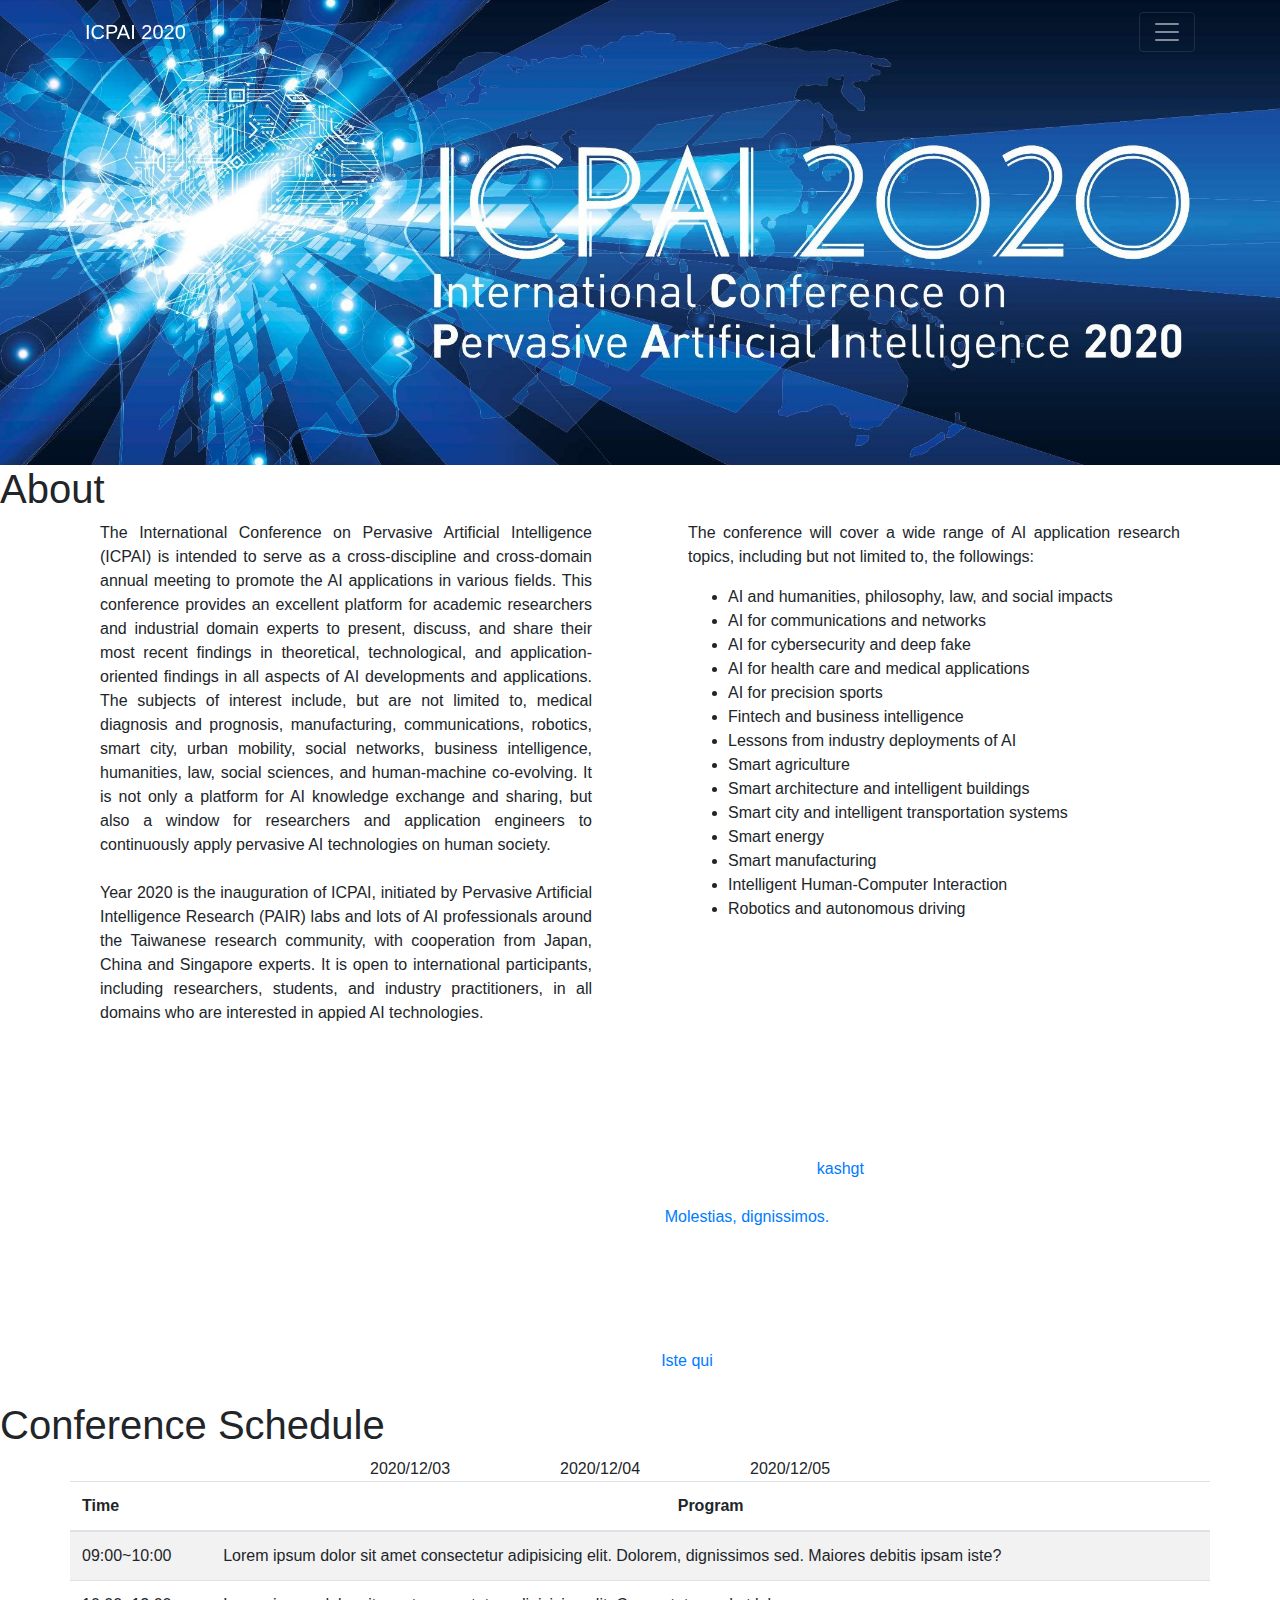
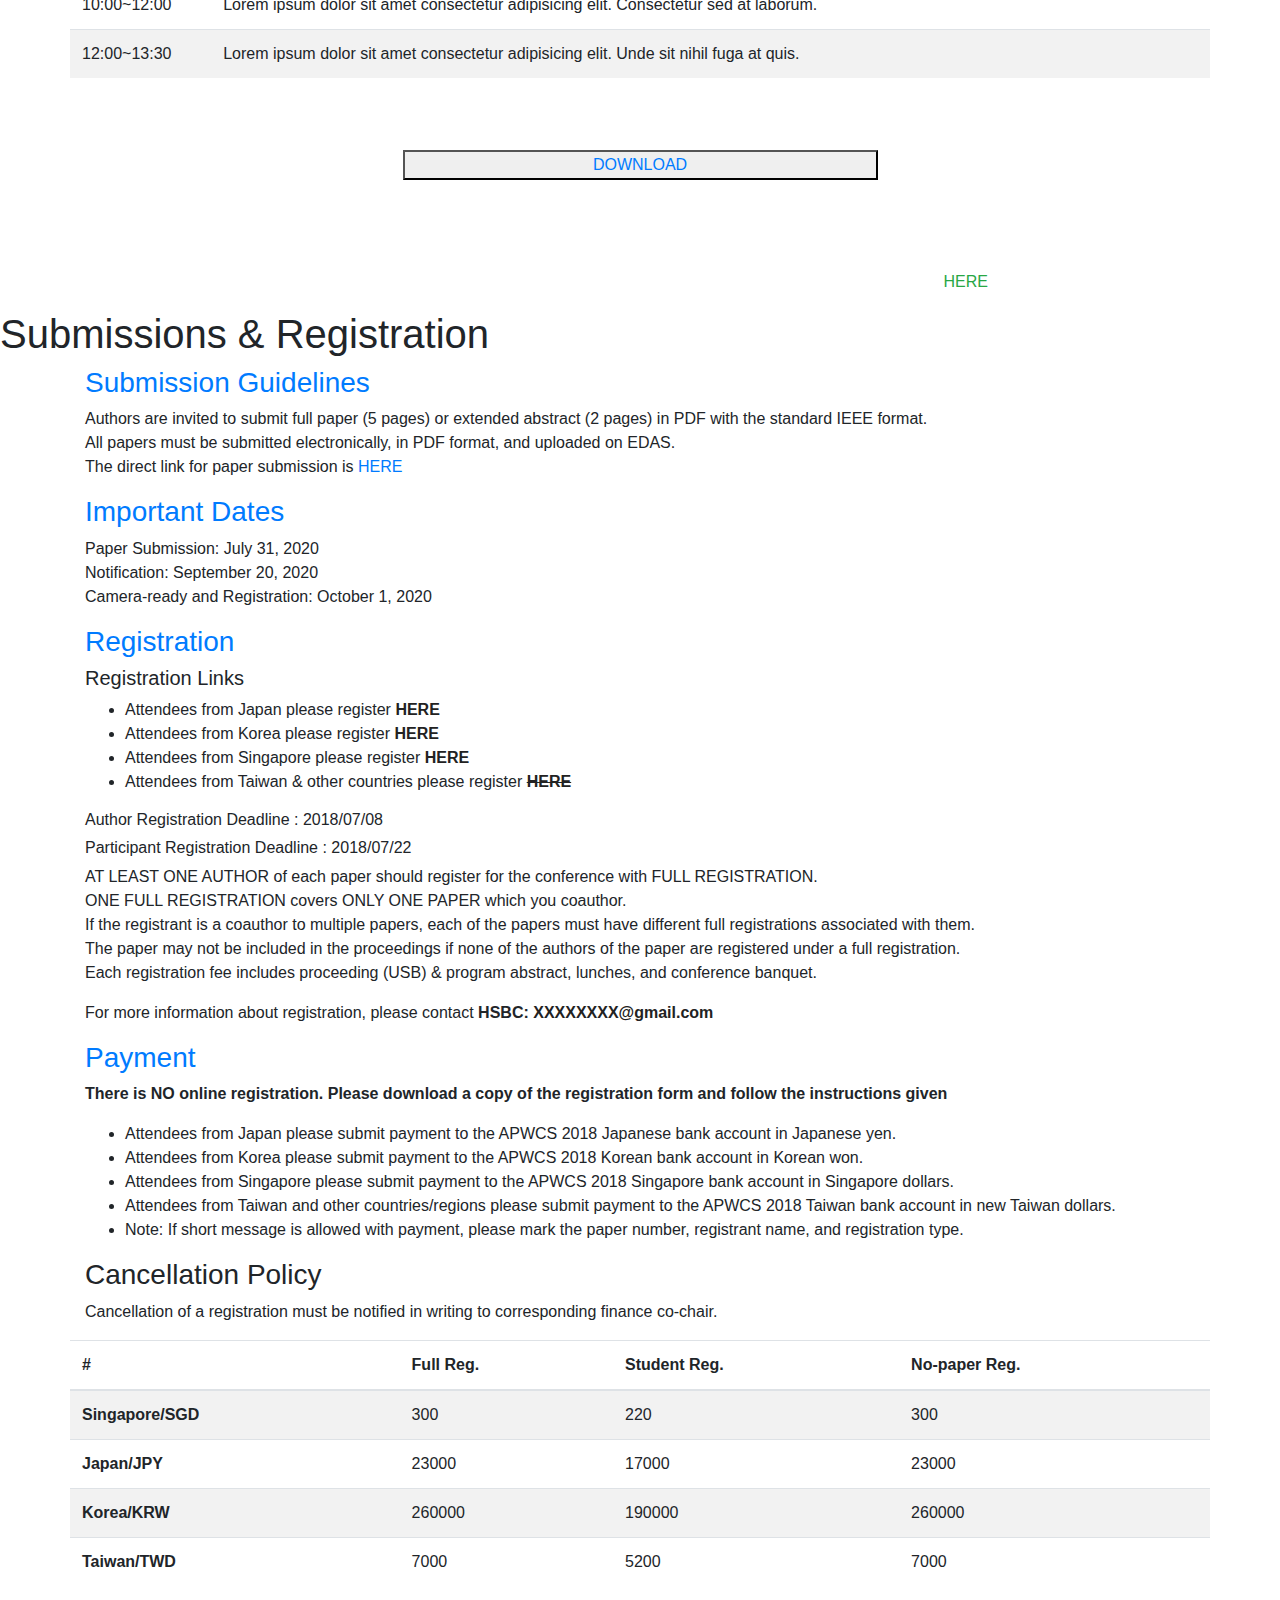
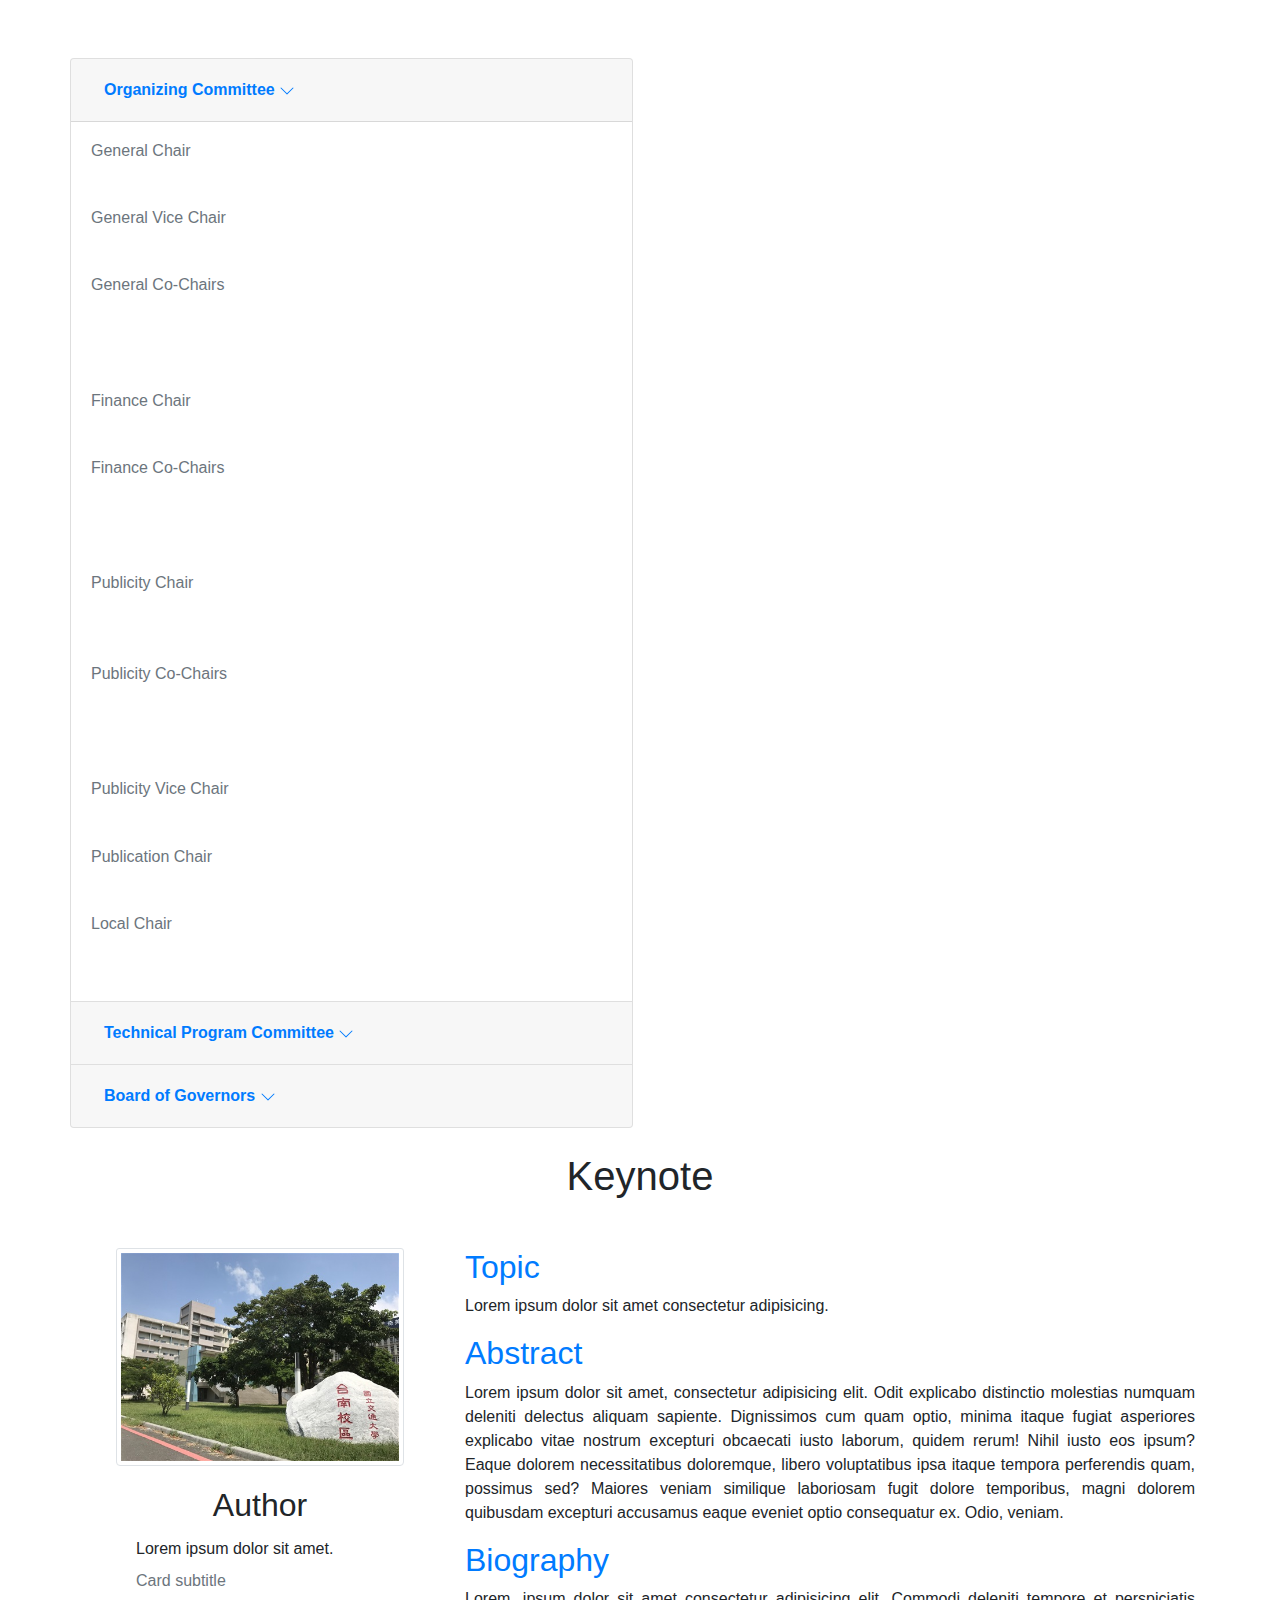
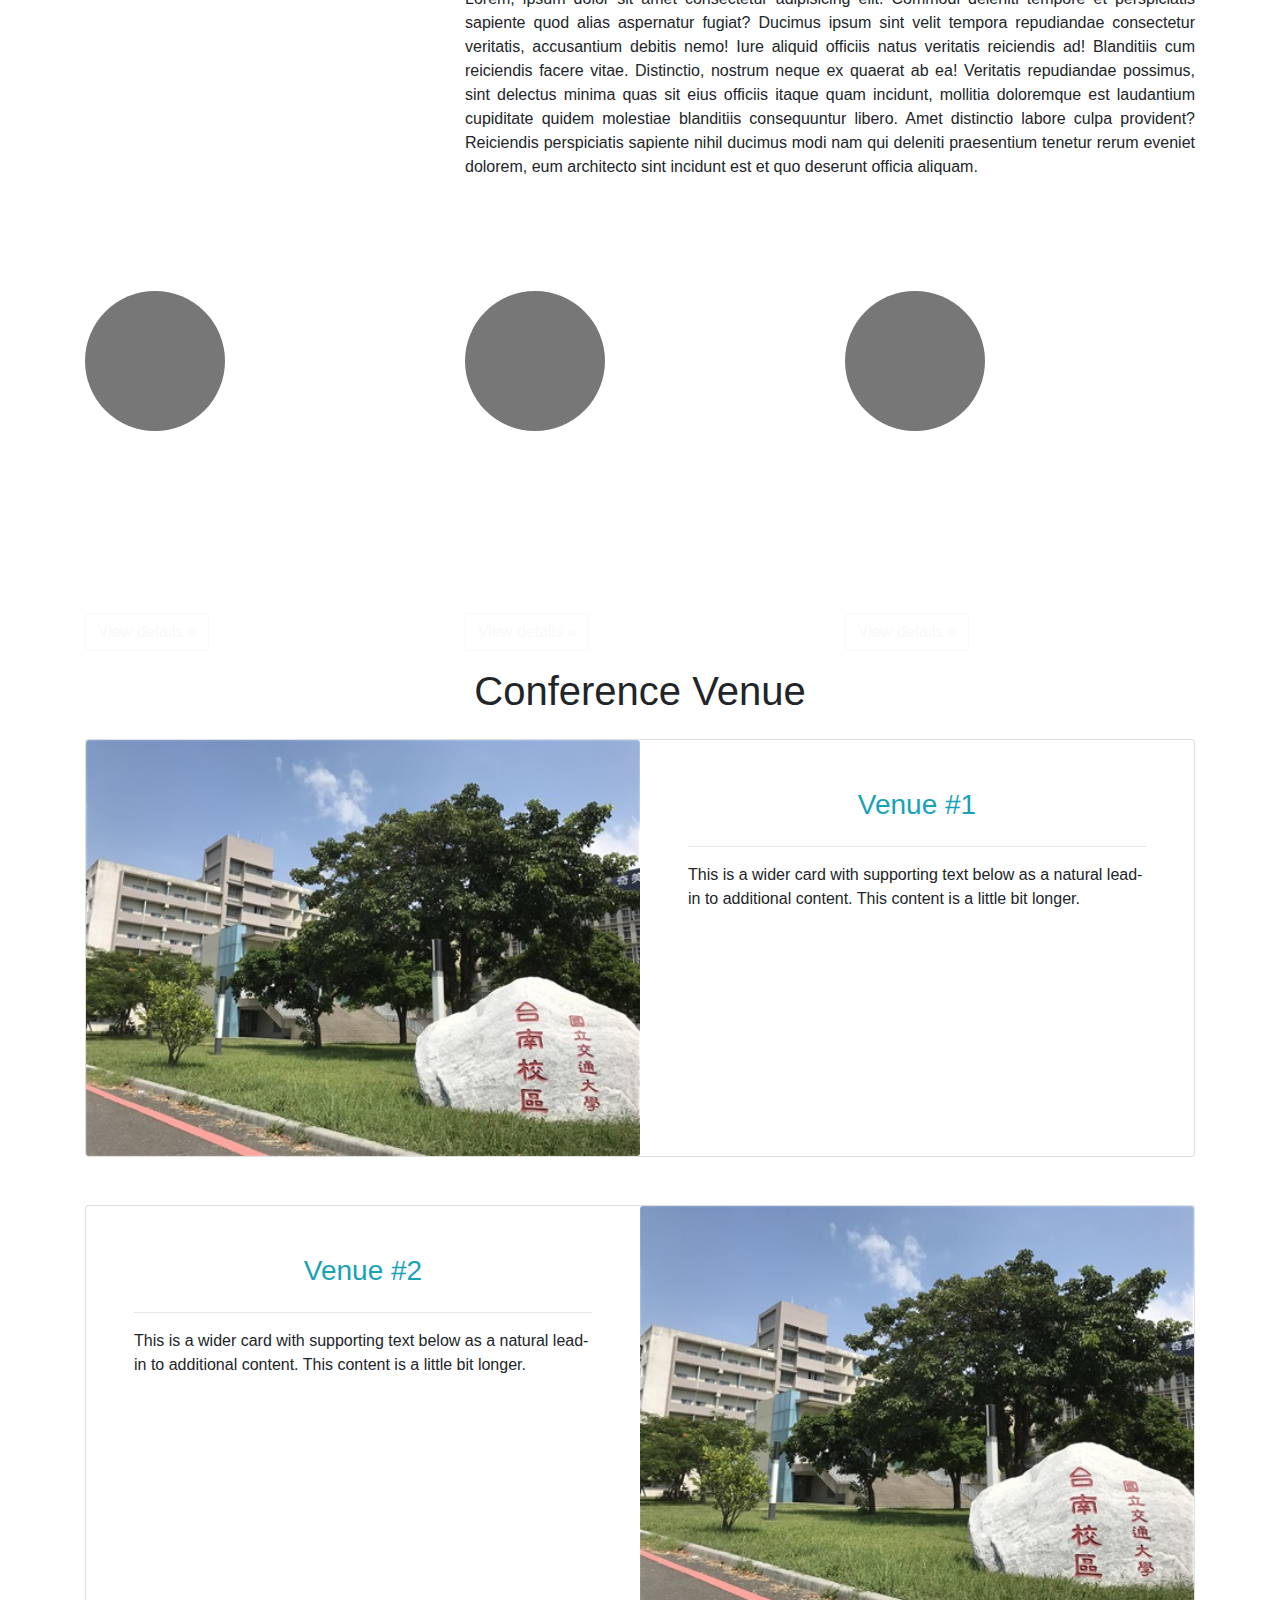
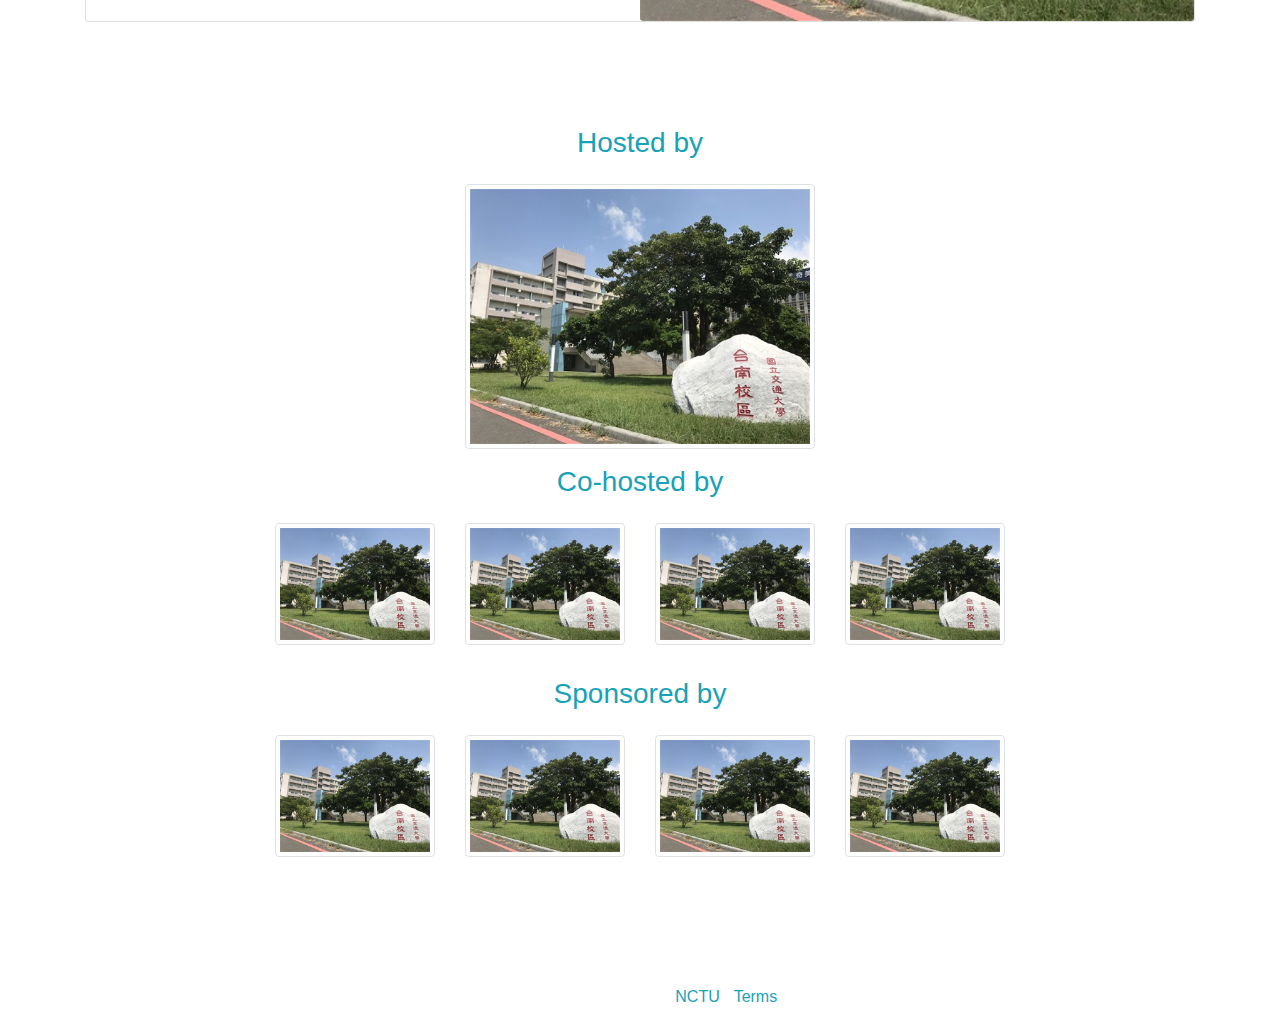
==== icpai2020V4.html @ d200b834 "Rename index.html to icpai2020V4.html" ====
<!doctype html>
<html lang="en">
  <head>
    <!-- Required meta tags -->
    <meta charset="utf-8" />
    <meta name="viewport" content="width=device-width, initial-scale=1, shrink-to-fit=no" />
	  <link type="text/css" rel="stylesheet" href="assets/css/all.css" />
    <link type="text/css" rel="stylesheet" href="style/main.css" />
    <!-- Bootstrap CSS -->
    <link
      rel="stylesheet"
      href="https://stackpath.bootstrapcdn.com/bootstrap/4.4.1/css/bootstrap.min.css"
      integrity="sha384-Vkoo8x4CGsO3+Hhxv8T/Q5PaXtkKtu6ug5TOeNV6gBiFeWPGFN9MuhOf23Q9Ifjh"
      crossorigin="anonymous"
    ></link>
	
    <title>ICAPAI2020</title>

    <style type="text/css">

      @media (max-width: 768px) { 	
        .news_section{
          padding:50px 0px;
        }
        .back2top{
          display:none;
        }
        .Accommodationtitle{
          font-size:2rem;
        }
        .Accommodationtitle2{
          font-size:1.5rem;
        }
        .about_section{
          border:0;
        }
      }
    </style>
  </head>

  <body data-spy="scroll" data-target="#navbar">
    <nav id="navbar" class="navbar  navbar-dark  fixed-top text-center" role="navigation"> <!--navbar-light bg-light navbar-transparent-->
      <div class="container mb-1 mt-1">
        <a class="navbar-brand  font-weight-normal" href="#"> ICPAI 2020</a>
        <button class="navbar-toggler nav_bottom" type="button" data-toggle="collapse" data-target="#navbarSupportedContent" aria-controls="navbarSupportedContent" aria-expanded="false" aria-label="Toggle navigation">
          <span class="navbar-toggler-icon"></span>
        </button>
      </div>
      <div class="collapse navbar-collapse" id="navbarSupportedContent">
        <ul class="nav nav-pills container ">
          <li class="nav-item" navTo="About">
            <a class="nav-link text-white" href="#About">About</a>
          </li>
          <li class="nav-item" navTo="News">
            <a class="nav-link text-white" href="#News">News</a>
          </li>
          <li class="nav-item" navTo="Schedule">
            <a class="nav-link text-white" href="#Schedule">Schedule</a>
          </li>
          <li class="nav-item" navTo="CFP">
            <a class="nav-link text-white" href="#CFP">CFP</a>
          </li>
          <li class="nav-item" navTo="SR">
            <a class="nav-link text-white" href="#SR">Submission/Registration</a>
          </li>
          <li class="nav-item" navTo="Committees">
            <a class="nav-link text-white" href="#Committees">Committess</a>
          </li>
          <li class="nav-item" navTo="Keynote">
            <a class="nav-link text-white" href="#Keynote">Keynote</a>
          </li>
          <li class="nav-item" navTo="Invited">
            <a class="nav-link text-white" href="#Invited">Invited Talks</a>
          </li>
          <li class="nav-item" navTo="Venue">
            <a class="nav-link text-white" href="#Venue">Venue</a>
          </li>
          <!-- <li class="nav-item" navTo="Info">
            <a class="nav-link text-white" href="#Info">Information</a>
          </li> -->
          <li class="nav-item" navTo="Patron">
            <a class="nav-link text-white" href="#Patron">Patrons</a>
          </li>                
          <!-- <li class="nav-item" navTo="Accommodation">
            <a class="nav-link text-white" href="#Accommodation">Accommodation</a>
          </li>    -->

          <!-- <li class="nav-item" >
            <a class="btn btn-success" href="#" role="button">Sign up</a>
          </li>    -->
        </ul>
      </div>
    </nav>

    <div class="jumbotron-fluid">
      <img src="images/icpai.jpg" class="img-fluid">	
    </div>

    <div data-spy="scroll" data-target="#navbar" data-offset-top="160"></div> <!--data-spy="scroll"-->
    
    <section id="About" class="section">
      <h1 class="section_title">About</h1>
      <div class="container">
        <div class="row m-auto">
          <div class="col-12 col-md-6 pr-md-5 about_section">
            <p class="text-justify content">
              The International Conference on Pervasive Artificial Intelligence (ICPAI) is intended to serve as a cross-discipline and cross-domain annual meeting to promote the AI applications in various fields. This conference provides an excellent platform for academic researchers and industrial domain experts to present, discuss, and share their most recent findings in theoretical, technological, and application-oriented findings in all aspects of AI developments and applications.
              The subjects of interest include, but are not limited to, medical diagnosis and prognosis, manufacturing, communications, robotics, smart city, urban mobility, social networks, business intelligence, humanities, law, social sciences, and human-machine co-evolving. It is not only a platform for AI knowledge exchange and sharing, but also a window for researchers and application engineers to continuously apply pervasive AI technologies on human society.<br><br>
              Year 2020 is the inauguration of ICPAI, initiated by Pervasive Artificial Intelligence Research (PAIR) labs and lots of AI professionals around the Taiwanese research community, with cooperation from Japan, China and Singapore experts. It is open to international participants, including researchers, students, and industry practitioners, in all domains who are interested in appied AI technologies.
            </p>
          </div>
          <div class="col-12 col-md-6 pl-md-5">
            <p class="text-justify content">
              The conference will cover a wide range of AI application research topics, including but not limited to, the followings:<br>
              <ul class="content">
                <li>AI and humanities, philosophy, law, and social impacts</li>
                <li>AI for communications and networks</li>
                <li>AI for cybersecurity and deep fake</li>
                <li>AI for health care and medical applications</li>
                <li>AI for precision sports</li>
                <li>Fintech and business intelligence</li>
                <li>Lessons from industry deployments of AI</li>
                <li>Smart agriculture</li>
                <li>Smart architecture and intelligent buildings</li>
                <li>Smart city and intelligent transportation systems </li>
                <li>Smart energy</li>
                <li>Smart manufacturing</li>
                <li>Intelligent Human-Computer Interaction</li>
                <li>Robotics and autonomous driving</li>
              </ul>
            </p>
          </div>
        </div>
      </div>
    </section>

    <section id="News" class="section news_section" >
      <div class="container">
        <div class="row">
          <div class="col-12 col-md-12">
            <h1 class="section_title text-white">News</h1>
            <table id="news_table" class="table table-borderless">
              <thead>               
                <!-- <tr style="background-color:#5a8eff;color:white"> -->
                  <tr>
                  <th scope="col" class="text-white time_row1">Time</th>
                  <th scope="col" class="text-white" >Discription</th>                  
                </tr>
              </thead>
              <tbody>
              <tr >
                  <td class="text-white">[2020/00/00]</td>
                  <td class="text-white">Lorem ipsum dolor sit amet consectetur adipisicing elit. Pariatur, consectetur! <a href="#">kashgt</a></td>
                </tr>
                <tr>
                  <td class="text-white">[2020/00/00]</td>
                  <td class="text-white">Lorem ipsum dolor sit amet consectetur, adipisicing elit. <a href="#">Molestias, dignissimos.</a></td>
                </tr>
                <tr>
                  <td class="text-white">[2020/00/00]</td>
                  <td class="text-white">Lorem ipsum, dolor sit amet consectetur adipisicing elit. Quidem, odio!</td>
                </tr>
                <tr>
                  <td class="text-white">[2020/00/00]</td>
                  <td class="text-white">Lorem ipsum dolor, sit amet consectetur adipisicing elit. Cumque.</td>
                </tr>
                <tr>
                  <td class="text-white">[2020/00/00]</td>
                  <td class="text-white">Lorem ipsum dolor sit amet consectetur adipisicing elit. <a href="#">Iste qui</a> accusamus optio.</td>
                </tr>
              </tbody>
            </table>
          </div>          
        </div>
      </div>
    </section>

    <section id="Schedule"  class="section">
      <h1 class="section_title">Conference Schedule</h1>
      <div class="container">
        <div class="row justify-content-center">
          <div id="schedule-date1" class="schedule_date_foucs col-10 col-md-2">2020/12/03</div>
          <div id="schedule-date2" class="schedule_date col-10 col-md-2">2020/12/04</div>
          <div id="schedule-date3" class="schedule_date col-10 col-md-2">2020/12/05</div>          
        </div>
        <div class="row">
          <table id="schedule-table1" class="table table-striped">
            <thead>
              <tr>
                <th scope="col" class="time_row2">Time</th>
                <th scope="col" class="text-center">Program</th>
              </tr>
            </thead>
            <tbody>
              <tr>
                <td>09:00~10:00</td>
                <td>Lorem ipsum dolor sit amet consectetur adipisicing elit. Dolorem, dignissimos sed. Maiores debitis ipsam iste?</td>
              </tr>
              <tr>
                <td>10:00~12:00</td>
                <td>Lorem ipsum dolor sit amet consectetur adipisicing elit. Consectetur sed at laborum.</td>
              </tr>
              <tr>
                <td>12:00~13:30</td>
                <td>Lorem ipsum dolor sit amet consectetur adipisicing elit. Unde sit nihil fuga at quis.</td>
              </tr>
            </tbody>
          </table>
          <table id="schedule-table2" class="table table-striped" style="display: none;">
            <thead>
              <tr>
                <th scope="col" class="time_row2">Time</th>
                <th scope="col" class="text-center">Program</th>
              </tr>
            </thead>
            <tbody>
              <tr>
                <td>09:00~10:00</td>
                <td>Lorem ipsum dolor sit amet consectetur adipisicing elit. Dolorem, dignissimos sed. Maiores debitis ipsam iste?</td>
              </tr>
              <tr>
                <td>10:00~12:00</td>
                <td>Lorem ipsum dolor sit amet consectetur adipisicing elit. Consectetur sed at laborum.</td>
              </tr>
              <tr>
                <td>12:00~13:30</td>
                <td>Lorem ipsum dolor sit amet consectetur adipisicing elit. Unde sit nihil fuga at quis.</td>
              </tr>
              <tr>
                <td>13:30~15:00</td>
                <td>Lorem, ipsum dolor sit amet consectetur adipisicing elit. Doloremque recusandae adipisci enim mollitia corrupti temporibus doloribus autem?</td>
              </tr>
              <tr>
                <td>15:00~16:30</td>
                <td>Lorem ipsum dolor sit amet consectetur adipisicing elit. Enim.</td>
              </tr>
              <tr>
                <td>16:30~17:30</td>
                <td>Lorem ipsum dolor sit amet consectetur, adipisicing elit. Aliquam amet soluta officia labore?</td>
              </tr>
            </tbody>
          </table>
          <table id="schedule-table3" class="table table-striped" style="display: none;">
            <thead>
              <tr>
                <th scope="col" class="time_row2">Time</th>
                <th scope="col" class="text-center">Program</th>
              </tr>
            </thead>
            <tbody>
              <tr>
                <td>09:00~10:00</td>
                <td>Lorem ipsum dolor sit amet consectetur adipisicing elit. Dolorem, dignissimos sed. Maiores debitis ipsam iste?</td>
              </tr>
              <tr>
                <td>10:00~12:00</td>
                <td>Lorem ipsum dolor sit amet consectetur adipisicing elit. Consectetur sed at laborum.</td>
              </tr>
              <tr>
                <td>12:00~13:30</td>
                <td>Lorem ipsum dolor sit amet consectetur adipisicing elit. Unde sit nihil fuga at quis.</td>
              </tr>
              <tr>
                <td>13:30~15:00</td>
                <td>Lorem, ipsum dolor sit amet consectetur adipisicing elit. Doloremque recusandae adipisci enim mollitia corrupti temporibus doloribus autem?</td>
              </tr>
              <tr>
                <td>15:00~16:30</td>
                <td>Lorem ipsum dolor sit amet consectetur adipisicing elit. Enim.</td>
              </tr>
              <tr>
                <td>16:30~17:30</td>
                <td>Lorem ipsum dolor sit amet consectetur, adipisicing elit. Aliquam amet soluta officia labore?</td>
              </tr>
              <tr>
                <td>17:30~19:30</td>
                <td>Lorem ipsum dolor sit, amet consectetur adipisicing elit. Mollitia, perspiciatis nisi! Rem aspernatur vel reprehenderit eveniet eos dicta?</td>
              </tr>
              <tr>
                <td>19:30~20:00</td>
                <td>Lorem ipsum dolor sit amet consectetur adipisicing elit.</td>
              </tr>
            </tbody>
          </table>
        </div>
      </div>
    </section>

    <section id="CFP" class="section CFP_section">
      <h1 class="section_title text-white">Call for Papers</h1>
      <div class="container">
        <div class="row justify-content-center">
          <button type="button" class="col-12 col-md-5 CFP_button mb-4"><a href="#">DOWNLOAD</a></button><br>
          <h3 class="CFP_title col-12 text-center text-white">Paper Submission Guideline</h3>
          <p class="CFP_content col-12 text-center text-white">
            Submission format of the paper is "PDF Format" (up to 5 pages) with the standard IEEE format.<br>
            Standard IEEE Conference templates for Microsoft Word or LaTeX formats can be found at:
            <a class="text-success" href="#">HERE</a>
          </p>
        </div>
      </div>
    </section>   
    
    <section id="SR" class="section">
      <h1 class="section_title">Submissions & Registration</h1>
      <div class="container">
        <div class="row">
          <h3 class="col-12 text-primary">Submission Guidelines</h3>
          <p class="col-12 content submission_content">
            Authors are invited to submit full paper (5 pages) or extended abstract (2 pages) in PDF with the standard IEEE format.<br>
            All papers must be submitted electronically, in PDF format, and uploaded on EDAS.<br>
            The direct link for paper submission is
            <a href="#">HERE</a>
          </p>
          <h3 class="col-12 text-primary">Important Dates</h3>
          <p class="col-12 content submission_content">
            Paper Submission: July 31, 2020<br>
            Notification: September 20, 2020<br>
            Camera-ready and Registration: October 1, 2020
          </p>
          <h3 class="col-12 text-primary">Registration</h3>
          <span class="col-12 content submission_content">
            <h5>Registration Links</h5>
            <ul>
              <li>Attendees from Japan please register <a style="color: #222222"><b>HERE</b></a></li>
              <li>Attendees from Korea please register <a style="color: #222222"><b>HERE</b></a></li>
              <li>Attendees from Singapore please register <a style="color: #222222"><b>HERE</b></a></li>
              <li>Attendees from Taiwan & other countries please register <a style="color: #222222"><del><b>HERE</b></del></a></li>
            </ul>
            <h6>Author Registration Deadline : 2018/07/08</h6>
            <h6>Participant Registration Deadline : 2018/07/22</h6>
            <p>
              AT LEAST ONE AUTHOR of each paper should register for the conference with FULL REGISTRATION.<br>
              ONE FULL REGISTRATION covers ONLY ONE PAPER which you coauthor.<br>
              If the registrant is a coauthor to multiple papers, each of the papers must have different full registrations associated with them.<br>
              The paper may not be included in the proceedings if none of the authors of the paper are registered under a full registration.<br>
              Each registration fee includes proceeding (USB) & program abstract, lunches, and conference banquet.<br>
            </p>
            <p>For more information about registration, please contact <b>HSBC: <a  href="mailto:XXXXXXXX@gmail.com" style="color: #222222">XXXXXXXX@gmail.com</a></b></p>
          </span>
          <h3 class="col-12 text-primary">Payment</h3>
          <span class="col-12 content submission_content">
            <p><b>There is NO online registration. Please download a copy of the registration form and follow the instructions given</b></p>
            <ul>
              <li>Attendees from Japan please submit payment to the APWCS 2018 Japanese bank account in Japanese yen.</li>
              <li>Attendees from Korea please submit payment to the APWCS 2018 Korean bank account in Korean won.</li>
              <li>Attendees from Singapore please submit payment to the APWCS 2018 Singapore bank account in Singapore dollars.</li>
              <li>Attendees from Taiwan and other countries/regions please submit payment to the APWCS 2018 Taiwan bank account in new Taiwan dollars.</li>
              <li>Note: If short message is allowed with payment, please mark the paper number, registrant name, and registration type.</li>
            </ul>
            <h3>Cancellation Policy</h3>
            <p>
              Cancellation of a registration must be notified in writing to corresponding finance co-chair. <br>
            </p>
          </span>
          <table class="table table-striped submission_table">
            <thead>
              <tr>
                <th scope="col">#</th>
                <th scope="col">Full Reg.</th>
                <th scope="col">Student Reg.</th>
                <th scope="col">No-paper Reg.</th>
              </tr>
            </thead>
            <tbody>
              <tr>
                <th scope="row">Singapore/SGD</th>
                <td>300</td>
                <td>220</td>
                <td>300</td>
              </tr>
              <tr>
                <th scope="row">Japan/JPY</th>
                <td>23000</td>
                <td>17000</td>
                <td>23000</td>
              </tr>
              <tr>
                <th scope="row">Korea/KRW</th>
                <td>260000</td>
                <td>190000</td>
                <td>260000</td>
              </tr>
              <tr>
                <th scope="row">Taiwan/TWD</th>
                <td>7000</td>
                <td>5200</td>
                <td>7000</td>
              </tr>
            </tbody>
          </table>
        </div>
      </div>
    </section>
    
    <section id="Committees" class="section committee_section">
      <h1 class="section_title text-white">Committees</h1>
      <div class="container">
        <div class="row mb-4">
          <div class="accordion" id="accordionExample">
            <div class="card">
              <div class="card-header" id="headingOne">
                <h2 class="mb-0">
                  <button class="btn btn-link btn-block text-left" type="button" data-toggle="collapse" data-target="#collapseOne" aria-expanded="true" aria-controls="collapseOne">
                    <strong>Organizing Committee</strong>
                    <svg class="bi bi-chevron-down" width="1em" height="1em" viewBox="0 0 16 16" fill="currentColor" xmlns="http://www.w3.org/2000/svg">
                      <path fill-rule="evenodd" d="M1.646 4.646a.5.5 0 0 1 .708 0L8 10.293l5.646-5.647a.5.5 0 0 1 .708.708l-6 6a.5.5 0 0 1-.708 0l-6-6a.5.5 0 0 1 0-.708z"/>
                    </svg>
                  </button>
                </h2>
              </div>

              <div id="collapseOne" class="collapse show" aria-labelledby="headingOne" data-parent="#accordionExample">
                <div class="card-body">
                  <h6 class="text-secondary">General Chair</h6>
                  <p class="text-white"><b>Kai-Ten Feng</b> (Nat’l Chiao Tung Univ., Taiwan)</p>
                  <h6 class="text-secondary">General Vice Chair</h6>
                  <p class="text-white"><b>Jwo-Yuh Wu</b> (Nat’l Chiao Tung Univ., Taiwan)</p>
                  <h6 class="text-secondary">General Co-Chairs</h6>
                  <p class="text-white"><b>Prof. Tomoaki Ohtsuki</b> (Keio Univ., Japan)<br>
                  <b>Prof. Een-Kee Hong</b> (KyungHee Univ., Korea)<br>
                  <b>Prof. Chau Yuen</b> (Singapore Univ. of Technology and Design, Singapore)</p>
                  <h6 class="text-secondary">Finance Chair</h6>
                  <p class="text-white"><b>Po-Hsuan Tseng</b> (Nat’l Taipei Univ. of Technology, Taiwan)</p>
                  <h6 class="text-secondary">Finance Co-Chairs</h6>
                  <p class="text-white"><b>Dr. Takahiro Asai</b> (NTT DoCoMo, Japan)<br>
                  <b>Prof. Seung-Hoon Hwang</b> (Dongguk Univ., Korea)<br>
                  <b>Dr. Chen Qian</b> (Institute for Infocomm Research, Singapore)</p>
                  <h6 class="text-secondary">Publicity Chair</h6>
                  <p class="text-white"><b>Borching Su</b> (Nat’l Taiwan Univ., Taiwan) <br>
                  <b>Jen-Jee Chen</b> (Nat’l Tainan Univ., Taiwan)</p>
                  <h6 class="text-secondary">Publicity Co-Chairs</h6>
                  <p class="text-white"><b>Oh-Soon Shin</b> (Soongsil Univ., Korea) <br>
                  <b>Prof. Kazunori Hayashi</b> (Osaka City Univ., Japan)<br>
                  <b>Dr. Sum-Chin Sean</b> (Wi-SUN Alliance, Singapore)</p>
                  <h6 class="text-secondary">Publicity Vice Chair</h6>
                  <p class="text-white"><b>Malcom (Mou-Kehn) Ng</b> (Nat’l Chiao Tung Univ., Taiwan)</p>
                  <h6 class="text-secondary">Publication Chair</h6>
                  <p class="text-white"><b>Chung-Hsuan Wang</b> (Nat’l Chiao Tung Univ., Taiwan)</p>
                  <h6 class="text-secondary">Local Chair</h6>
                  <p class="text-white"><b>Jiun-Hung Yu</b> (Nat’l Chiao Tung Univ., Taiwan)</p>
                </div>
              </div>
            </div>
            <div class="card">
              <div class="card-header" id="headingTwo">
                <h2 class="mb-0">
                  <button class="btn btn-link btn-block text-left collapsed" type="button" data-toggle="collapse" data-target="#collapseTwo" aria-expanded="false" aria-controls="collapseTwo">
                  <strong>Technical Program Committee</strong>
                  <svg class="bi bi-chevron-down" width="1em" height="1em" viewBox="0 0 16 16" fill="currentColor" xmlns="http://www.w3.org/2000/svg">
                    <path fill-rule="evenodd" d="M1.646 4.646a.5.5 0 0 1 .708 0L8 10.293l5.646-5.647a.5.5 0 0 1 .708.708l-6 6a.5.5 0 0 1-.708 0l-6-6a.5.5 0 0 1 0-.708z"/>
                  </svg>
                  </button>
                </h2>
              </div>
              <div id="collapseTwo" class="collapse" aria-labelledby="headingTwo" data-parent="#accordionExample">
                <div class="card-body">
                  <h6 class="text-secondary">Technical Program Committee Chair</h6>
                  <p class="text-white"><b>Jen-Ming Wu</b> (Nat’l Tsing Hua Univ., Taiwan)</p>
                  <h6 class="text-secondary">Technical Program Committee Vice Chair</h6>
                  <p class="text-white"><b>Chiao-En Chen</b> (Nat’l Chung Cheng Univ., Taiwan)</p>
                  <h6 class="text-secondary">Technical Program Committee Co-Chairs</h6>
                  <p class="text-white"><b>Dr. Hidekazu Murata</b> (Kyoto Univ., Japan)<br>
                  <b>Prof. Jae-Hyun Kim</b> (Ajou Univ., Korea)<br>
                  <b>Prof. Wang Ping</b> (Nanyang Technological Univ., Singapore)</p>
                </div>
              </div>
            </div>
            <div class="card">
              <div class="card-header" id="headingThree">
                <h2 class="mb-0">
                  <button class="btn btn-link btn-block text-left collapsed" type="button" data-toggle="collapse" data-target="#collapseThree" aria-expanded="false" aria-controls="collapseThree">
                  <strong>Board of Governors</strong>
                  <svg class="bi bi-chevron-down" width="1em" height="1em" viewBox="0 0 16 16" fill="currentColor" xmlns="http://www.w3.org/2000/svg">
                    <path fill-rule="evenodd" d="M1.646 4.646a.5.5 0 0 1 .708 0L8 10.293l5.646-5.647a.5.5 0 0 1 .708.708l-6 6a.5.5 0 0 1-.708 0l-6-6a.5.5 0 0 1 0-.708z"/>
                  </svg>
                  </button>
                </h2>
              </div>
              <div id="collapseThree" class="collapse" aria-labelledby="headingThree" data-parent="#accordionExample">
                <div class="card-body">
                  <p class="text-white"><b>Fumiyuki Adachi</b> (Tohoku Univ., Japan) <br>
                  <b>Youngnam Han</b> (KAIST, Korea)<br>
                  <b>Takeshi Hattori</b> (Sophia Univ., Japan)<br>
                  <b>Nak-Myeong Kim</b> (Ewha Womans Univ., Korea) <br>
                  <b>Jae Hong Lee</b> (Seoul Nat’l Univ., Korea) <br>
                  <b>Ying-Chang Liang</b> (Institute for Infocomm Research, Singapore)<br>
                  <b>Seiichi Sampei</b> (Osaka Univ., Japan)<br>
                  <b>Sumei Sun</b> (Institute for Infocomm Research, Singapore)<br>
                  <b>Yu-Chee Tseng</b> (Nat’l Chiao Tung Univ., Taiwan) <br>
                  <b>Li-Chun Wang</b> (Nat’l Chiao Tung Univ., Taiwan) 
                  </p>
                </div>
              </div>
            </div>
          </div>
        </div>
      </div>
    </section>

    <section class="keynote_section" id="Keynote">
      <div class="container">
        <div class="row mb-5">
          <h1 class="text-center m-auto">Keynote</h1>
        </div>
        <div class="row">
          <div class="col-12 col-md-4 mb-3">
            <div class="card border-0 m-auto" style="width: 18rem;">
              <img src="images/nctu.jpg" class="card-img-top img-thumbnail" alt="...">
              <div class="card-body">
                <h2 class="card-title text-center">Author</h2>
                <p class="card-text">Lorem ipsum dolor sit amet.</p>
                <h6 class="card-subtitle mb-2 text-muted">Card subtitle</h6>
              </div>
            </div>
          </div>
          <div class="col-12 col-md-8">
            <h2 class="text-primary">Topic</h2>
            <p class="text-justify content">Lorem ipsum dolor sit amet consectetur adipisicing.</p>
            <h2 class="text-primary">Abstract</h2>
            <p class="text-justify content">Lorem ipsum dolor sit amet, consectetur adipisicing elit. Odit explicabo distinctio molestias numquam deleniti delectus aliquam sapiente. Dignissimos cum quam optio, minima itaque fugiat asperiores explicabo vitae nostrum excepturi obcaecati iusto laborum, quidem rerum! Nihil iusto eos ipsum? Eaque dolorem necessitatibus doloremque, libero voluptatibus ipsa itaque tempora perferendis quam, possimus sed? Maiores veniam similique laboriosam fugit dolore temporibus, magni dolorem quibusdam excepturi accusamus eaque eveniet optio consequatur ex. Odio, veniam.</p>
            <h2 class="text-primary">Biography</h2>
            <p class="text-justify content">Lorem, ipsum dolor sit amet consectetur adipisicing elit. Commodi deleniti tempore et perspiciatis sapiente quod alias aspernatur fugiat? Ducimus ipsum sint velit tempora repudiandae consectetur veritatis, accusantium debitis nemo! Iure aliquid officiis natus veritatis reiciendis ad! Blanditiis cum reiciendis facere vitae. Distinctio, nostrum neque ex quaerat ab ea! Veritatis repudiandae possimus, sint delectus minima quas sit eius officiis itaque quam incidunt, mollitia doloremque est laudantium cupiditate quidem molestiae blanditiis consequuntur libero. Amet distinctio labore culpa provident? Reiciendis perspiciatis sapiente nihil ducimus modi nam qui deleniti praesentium tenetur rerum eveniet dolorem, eum architecto sint incidunt est et quo deserunt officia aliquam.</p>
          </div>
        </div>
      </div>
    </section>

    <!-- <section>
      <div class="container">
        <div class="row">

          <div class="col-12 col-md-6">
            <div class="card keynote_card" style="width: 22rem;">
              <img src="images/nctu.jpg" class="card-img-top" alt="...">
              <div class="card-body">
                <h5 class="card-title">Card title</h5>
                <p class="card-text">Lorem ipsum dolor sit amet consectetur adipisicing elit. Dicta ducimus nostrum unde ipsum pariatur cum, recusandae provident eum laboriosam maxime!</p>
                <a href="#" class="btn btn-primary">Go somewhere</a>
              </div>
            </div>
          </div>

          <div class="col-12 col-md-6">
            <div class="card keynote_card" style="width: 22rem;">
              <img src="images/nctu.jpg" class="card-img-top" alt="...">
              <div class="card-body">
                <h5 class="card-title">Card title</h5>
                <p class="card-text">Lorem ipsum dolor sit amet consectetur adipisicing elit. Dicta ducimus nostrum unde ipsum pariatur cum, recusandae provident eum laboriosam maxime!</p>
                <a href="#" class="btn btn-primary">Go somewhere</a>
              </div>
            </div>
          </div>

          <div class="col-12 col-md-6">
            <div class="card keynote_card" style="width: 22rem;">
              <img src="images/nctu.jpg" class="card-img-top" alt="...">
              <div class="card-body">
                <h5 class="card-title">Card title</h5>
                <p class="card-text">Lorem ipsum dolor sit amet consectetur adipisicing elit. Dicta ducimus nostrum unde ipsum pariatur cum, recusandae provident eum laboriosam maxime!</p>
                <a href="#" class="btn btn-primary">Go somewhere</a>
              </div>
            </div>
          </div>
            <div class="col-12 col-md-6">
              <div class="card keynote_card" style="width: 22rem;">
                <img src="images/nctu.jpg" class="card-img-top" alt="...">
                <div class="card-body">
                  <h5 class="card-title">Card title</h5>
                  <p class="card-text">Lorem ipsum dolor sit amet consectetur adipisicing elit. Dicta ducimus nostrum unde ipsum pariatur cum, recusandae provident eum laboriosam maxime!</p>
                  <a href="#" class="btn btn-primary">Go somewhere</a>
                </div>
              </div>
            </div>

        </div>
      </div>
    </section> -->

    <section class="invited_section" id="Invited"> <!--background-color:#5385c1;-->
      <div class="container marketing text-white">
        <div class="row mb-5">
          <h1 class="m-auto">Invited Talks</h1>
        </div>
        <div class="row">
          <div class="col-lg-4">
            <svg class="bd-placeholder-img rounded-circle" width="140" height="140" xmlns="http://www.w3.org/2000/svg" preserveAspectRatio="xMidYMid slice" focusable="false" role="img" aria-label="Placeholder: 140x140"><title>Placeholder</title><rect width="100%" height="100%" fill="#777"/><text x="50%" y="50%" fill="#777" dy=".3em">140x140</text></svg>
            <!-- <img src="images/nctu.jpg"> -->
            <h2>Heading</h2>
            <p>Lorem ipsum dolor, sit amet consectetur adipisicing elit. Nostrum dicta pariatur ducimus, aliquid quidem mollitia nihil cupiditate voluptatum incidunt dignissimos nemo quod molestias deserunt corrupti ex odio laborum optio nisi?.</p>
            <p><a class="btn btn-outline-light" href="#" role="button">View details &raquo;</a></p>
          </div><!-- /.col-lg-4 -->
          <div class="col-lg-4">
            <svg class="bd-placeholder-img rounded-circle" width="140" height="140" xmlns="http://www.w3.org/2000/svg" preserveAspectRatio="xMidYMid slice" focusable="false" role="img" aria-label="Placeholder: 140x140"><title>Placeholder</title><rect width="100%" height="100%" fill="#777"/><text x="50%" y="50%" fill="#777" dy=".3em">140x140</text></svg>
            <h2>Heading</h2>
            <p>Lorem ipsum dolor sit amet consectetur, adipisicing elit. Nam iusto cupiditate similique nihil maiores enim voluptas, sunt quis voluptatibus dolorem iste in nulla explicabo. Deserunt veritatis iure aliquam quia possimus.</p>
            <p><a class="btn btn-outline-light" href="#" role="button">View details &raquo;</a></p>
          </div><!-- /.col-lg-4 -->
          <div class="col-lg-4">
            <svg class="bd-placeholder-img rounded-circle" width="140" height="140" xmlns="http://www.w3.org/2000/svg" preserveAspectRatio="xMidYMid slice" focusable="false" role="img" aria-label="Placeholder: 140x140"><title>Placeholder</title><rect width="100%" height="100%" fill="#777"/><text x="50%" y="50%" fill="#777" dy=".3em">140x140</text></svg>
            <h2>Heading</h2>
            <p>Lorem ipsum dolor sit amet consectetur adipisicing elit. Ut, porro voluptate cumque explicabo, non repellendus iste, maiores quod mollitia cum animi deleniti enim esse distinctio nostrum. Quibusdam repudiandae sequi ea!</p>
            <p><a class="btn btn-outline-light" href="#" role="button">View details &raquo;</a></p>
          </div><!-- /.col-lg-4 -->
        </div><!-- /.row -->
      </div>
    </section>

    <section id="Venue" class="venue_section">
      <h1 class="text-center mb-4">Conference Venue</h1>
      <div class="container">
        <div class="row">
          <div class="col-12">
            <div class="card mb-5 venue_card">
              <div class="row no-gutters">
                <div class="col-md-6">
                  <img src="images/nctu.jpg" class="card-img" alt="...">
                </div>
                <div class="col-md-6">
                  <div class="card-body p-5">
                    <h3 class="card-title text-info text-center venue_title mb-4">Venue #1</h3>
                    <hr>
                    <p class="card-text content venue_content">
                      This is a wider card with supporting text below as a natural lead-in to additional content. This content is a little bit longer.
                    </p>
                    <!-- <p class="card-text"><small class="text-muted">Last updated 3 mins ago</small></p> -->
                  </div>
                </div>
              </div>
            </div>
          </div>
          <div class="col-12">
            <div class="card mb-5 venue_card">
              <div class="row no-gutters">
                <div class="col-md-6">
                  <div class="card-body p-5">
                    <h3 class="card-title text-info text-center venue_title mb-4">Venue #2</h3>
                    <hr>
                    <p class="card-text content venue_content">
                      This is a wider card with supporting text below as a natural lead-in to additional content. This content is a little bit longer.
                    </p>                  
                  </div>
                </div>
                <div class="col-md-6">
                  <img src="images/nctu.jpg" class="card-img" alt="...">
                </div>
              </div>
            </div>
          </div>          
        </div>     
      </div>
    </section>
   
    <!-- <section id="Accommodation" class="accomodation_section">
      <div class="container" style="padding:40px;">
        <div class="row">
          <div class="col-12 text-center mb-4">
            <h1 class="text-white Accommodationtitle">Lorem ipsum  amet.</h1>
          </div>
          
        </div>
        <div class="row">
          <div class="col-12 col-md-1">            
          </div>
          <div class="col-12 col-md-5 text-center">
            <h2 class="text-white Accommodationtitle2">Lorem ipsum dolor sit amet.</h2>
            <p class="text-white text-justify ">Lorem ipsum, dolor sit amet consectetur adipisicing elit. Non culpa sit, ad quos necessitatibus inventore sequi magni dicta reiciendis aspernatur!</p>
          </div>
          <div class="col-12 col-md-5">
            <div id="carouselExampleControls" class="carousel slide">
              <div class="carousel-inner">
                <div class="carousel-item active">
                  <img src="images/pic01.jpg" class="d-block "  alt="..." style="height:300px;">
                </div>
                <div class="carousel-item">
                  <img src="images/pic02.jpg" class="d-block "  alt="..." style="height:300px;">
                </div>
                <div class="carousel-item">
                  <img src="images/pic03.jpg" class="d-block "  alt="..." style="height:300px;">
                </div>
              </div>
              <a class="carousel-control-prev" href="#carouselExampleControls" role="button" data-slide="prev">
                <span class="carousel-control-prev-icon" aria-hidden="true"></span>
                <span class="sr-only">Previous</span>
              </a>
              <a class="carousel-control-next" href="#carouselExampleControls" role="button" data-slide="next">
                <span class="carousel-control-next-icon" aria-hidden="true"></span>
                <span class="sr-only">Next</span>
              </a>
            </div>
          </div>
        </div>
      </div>
    </section> -->
    
    <section class="patrons_section" id="Patron">
      <h1 class="section_title text-white">Patrons</h1>
      <div class="container">
        <div class="row mb-3"> 
            <h3 class="mx-auto text-info">Hosted by</h3>
        </div>

        <div class="row mb-3">
          <div class="col-12 col-md-4 mx-auto">
            <img src="images/nctu.jpg" class="img-fluid img-thumbnail"; alt="...">
          </div>
        </div>

        <div class="row mb-3">
          <h3 class="mx-auto text-info">Co-hosted by</h3>
        </div>

        <div class="row mb-3 justify-content-md-center">          
          <div class="col-12 col-md-2 mb-3"><img src="images/nctu.jpg" class="img-fluid img-thumbnail"  alt="..."></div>
          <div class="col-12 col-md-2 mb-3"><img src="images/nctu.jpg" class="img-fluid img-thumbnail"  alt="..."></div>
          <div class="col-12 col-md-2 mb-3"><img src="images/nctu.jpg" class="img-fluid img-thumbnail"  alt="..."></div>
          <div class="col-12 col-md-2 mb-3"><img src="images/nctu.jpg" class="img-fluid img-thumbnail"  alt="..."></div>
        </div>      

      <div class="row mb-3"> 
        <h3 class="mx-auto text-info">Sponsored by</h3>
      </div>

      <div class="row mb-3 justify-content-md-center">          
        <div class="col-12 col-md-2 mb-3"><img src="images/nctu.jpg" class="img-fluid img-thumbnail"  alt="..."></div>
        <div class="col-12 col-md-2 mb-3"><img src="images/nctu.jpg" class="img-fluid img-thumbnail"  alt="..."></div>
        <div class="col-12 col-md-2 mb-3"><img src="images/nctu.jpg" class="img-fluid img-thumbnail"  alt="..."></div>
        <div class="col-12 col-md-2 mb-3"><img src="images/nctu.jpg" class="img-fluid img-thumbnail"  alt="..."></div>
      </div>

    </div>
    </section>

    <!-- <hr class="featurette-divider"> -->

    <footer id="contact" class="container-cluid bottomBox">      
      <div class="bottomList fas fa-user text-secondary"> <span class="bottomInfo text-white"> User-name</span></div>
      <div class="bottomList fa fa-envelope text-secondary"> <span class="bottomInfo text-white"> email@gmail.com</span></div>
      <div class="bottomList fas fa-map-marker-alt text-secondary"><span class="bottomInfo text-white"> Location</span></div>
      <div class="bottomList fas fa-phone text-secondary"> <span class="bottomInfo text-white"> XX-XXXXXXX</span></div>
      <a href="#"><div class="bottomList fa fa-arrow-circle-up float-right back2top fa-2x"> </div></a>
      <!-- <p class="float-right back2top"><a href="#">Back to top</a></p> -->
      <p class="text-white text-center mb-0">&copy; 2020 Company, Inc. &middot; <a href="#" class="text-info">NCTU</a> &middot; <a href="#" class="text-info">Terms</a></p>
    </footer>

    <!-- jQuery first, then Popper.js, then Bootstrap JS -->
    <script src="https://ajax.googleapis.com/ajax/libs/jquery/3.5.1/jquery.min.js"></script>
    <!-- <script src="https://code.jquery.com/jquery-3.4.1.slim.min.js" integrity="sha384-J6qa4849blE2+poT4WnyKhv5vZF5SrPo0iEjwBvKU7imGFAV0wwj1yYfoRSJoZ+n" crossorigin="anonymous"></script> -->
    <script src="https://cdn.jsdelivr.net/npm/popper.js@1.16.0/dist/umd/popper.min.js" integrity="sha384-Q6E9RHvbIyZFJoft+2mJbHaEWldlvI9IOYy5n3zV9zzTtmI3UksdQRVvoxMfooAo" crossorigin="anonymous"></script>
    <script src="https://stackpath.bootstrapcdn.com/bootstrap/4.4.1/js/bootstrap.min.js" integrity="sha384-wfSDF2E50Y2D1uUdj0O3uMBJnjuUD4Ih7YwaYd1iqfktj0Uod8GCExl3Og8ifwB6" crossorigin="anonymous"></script>

    <script>
      $(document).ready(function(){
        $(".nav-item").click(function(){
          let navto = $(this).attr("navTo");
          // console.log(this);
          // console.log(navto);
          if(navto != "#"){
            let $div = $("#" + navto);
            let top = $div.offset().top || 0;
            $("html,body").animate({
              scrollTop : top - 100
            },20);
          }
          else{
            $("html,body").animate({scrollTop : 0},20);
          }
        });
        $('body').scrollspy({ target: '#navbar',offset:300});

        $('[data-spy="scroll"]').each(function(){
          var $spy = $(this).scrollspy('refresh');
        });

        $('.nav_bottom').click(function(){
          $('#navbar').addClass('show_bgcolor');
          if ($(window).scrollTop() < 50 && $("button").attr("aria-expanded")=="true") { //attr("aria-expanded")=="true" 收起來時          
              $('#navbar').removeClass('show_bgcolor');
          }
        });

        $(window).scroll(function(){_croll()});
        
        function _croll(){
          if ($(window).scrollTop() > (window.screen.width*0.4-window.screen.height*0.18)) {
              $('#navbar').addClass('show_bgcolor');
          }
          else{
            if($("button").attr("aria-expanded")=="false"){   
              $('#navbar').removeClass('show_bgcolor');
            }
          }
        }
        _croll();

        $('.carousel').carousel({
          interval: 2000
        });
        //**********schedule**********//

        $("#schedule-date1").click(function(){
          schedule_hide();
          $("#schedule-table1").show();
          $("#schedule-date1").addClass("schedule_date_foucs");
        });
        $("#schedule-date2").click(function(){
          schedule_hide();
          $("#schedule-table2").show();
          $("#schedule-date2").addClass("schedule_date_foucs");
        });
        $("#schedule-date3").click(function(){
          schedule_hide();
          $("#schedule-table3").show();
          $("#schedule-date3").addClass("schedule_date_foucs");
        });

        function schedule_hide(){
          $("#schedule-table1").hide();
          $("#schedule-table2").hide();
          $("#schedule-table3").hide();
          $("#schedule-date1").removeClass("schedule_date_foucs");
          $("#schedule-date2").removeClass("schedule_date_foucs");
          $("#schedule-date3").removeClass("schedule_date_foucs");
          $("#schedule-date1").addClass("schedule_date");
          $("#schedule-date2").addClass("schedule_date");
          $("#schedule-date3").addClass("schedule_date");
        }
      });
    </script>
  </body>
</html>
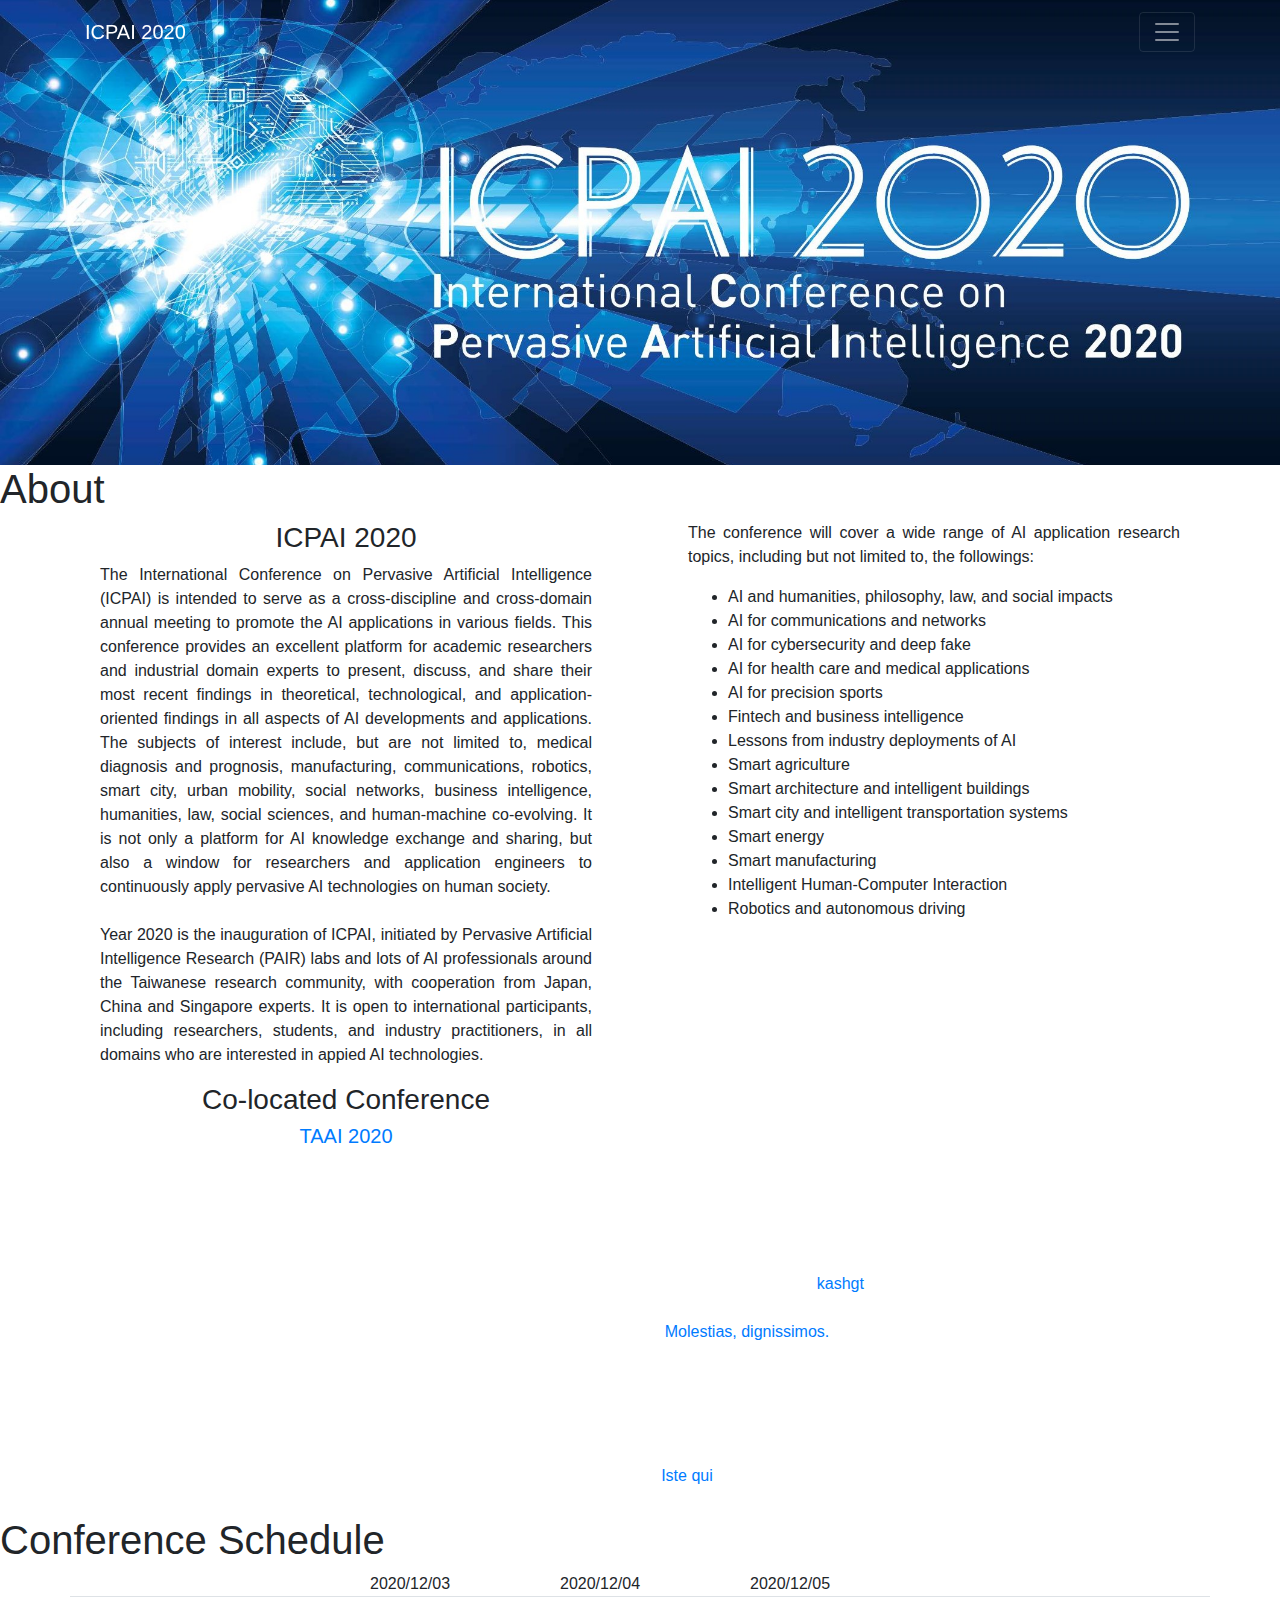
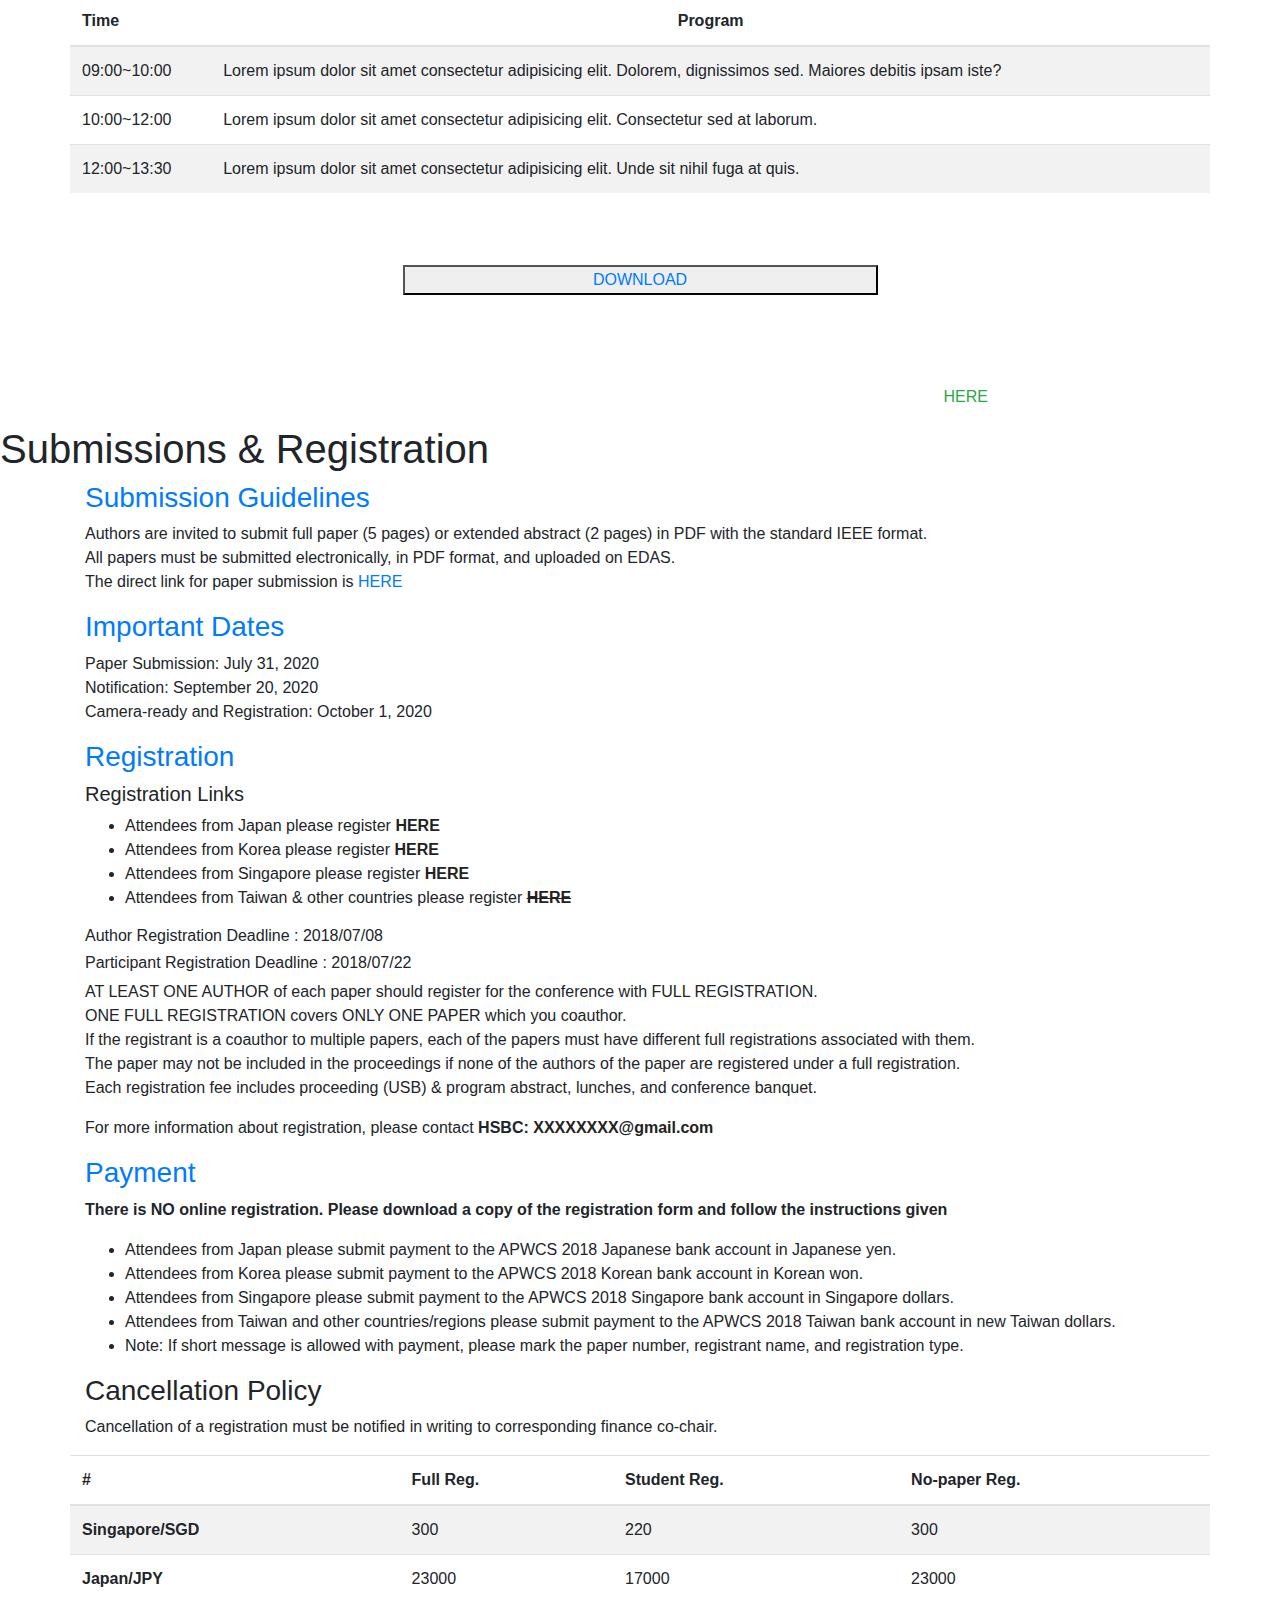
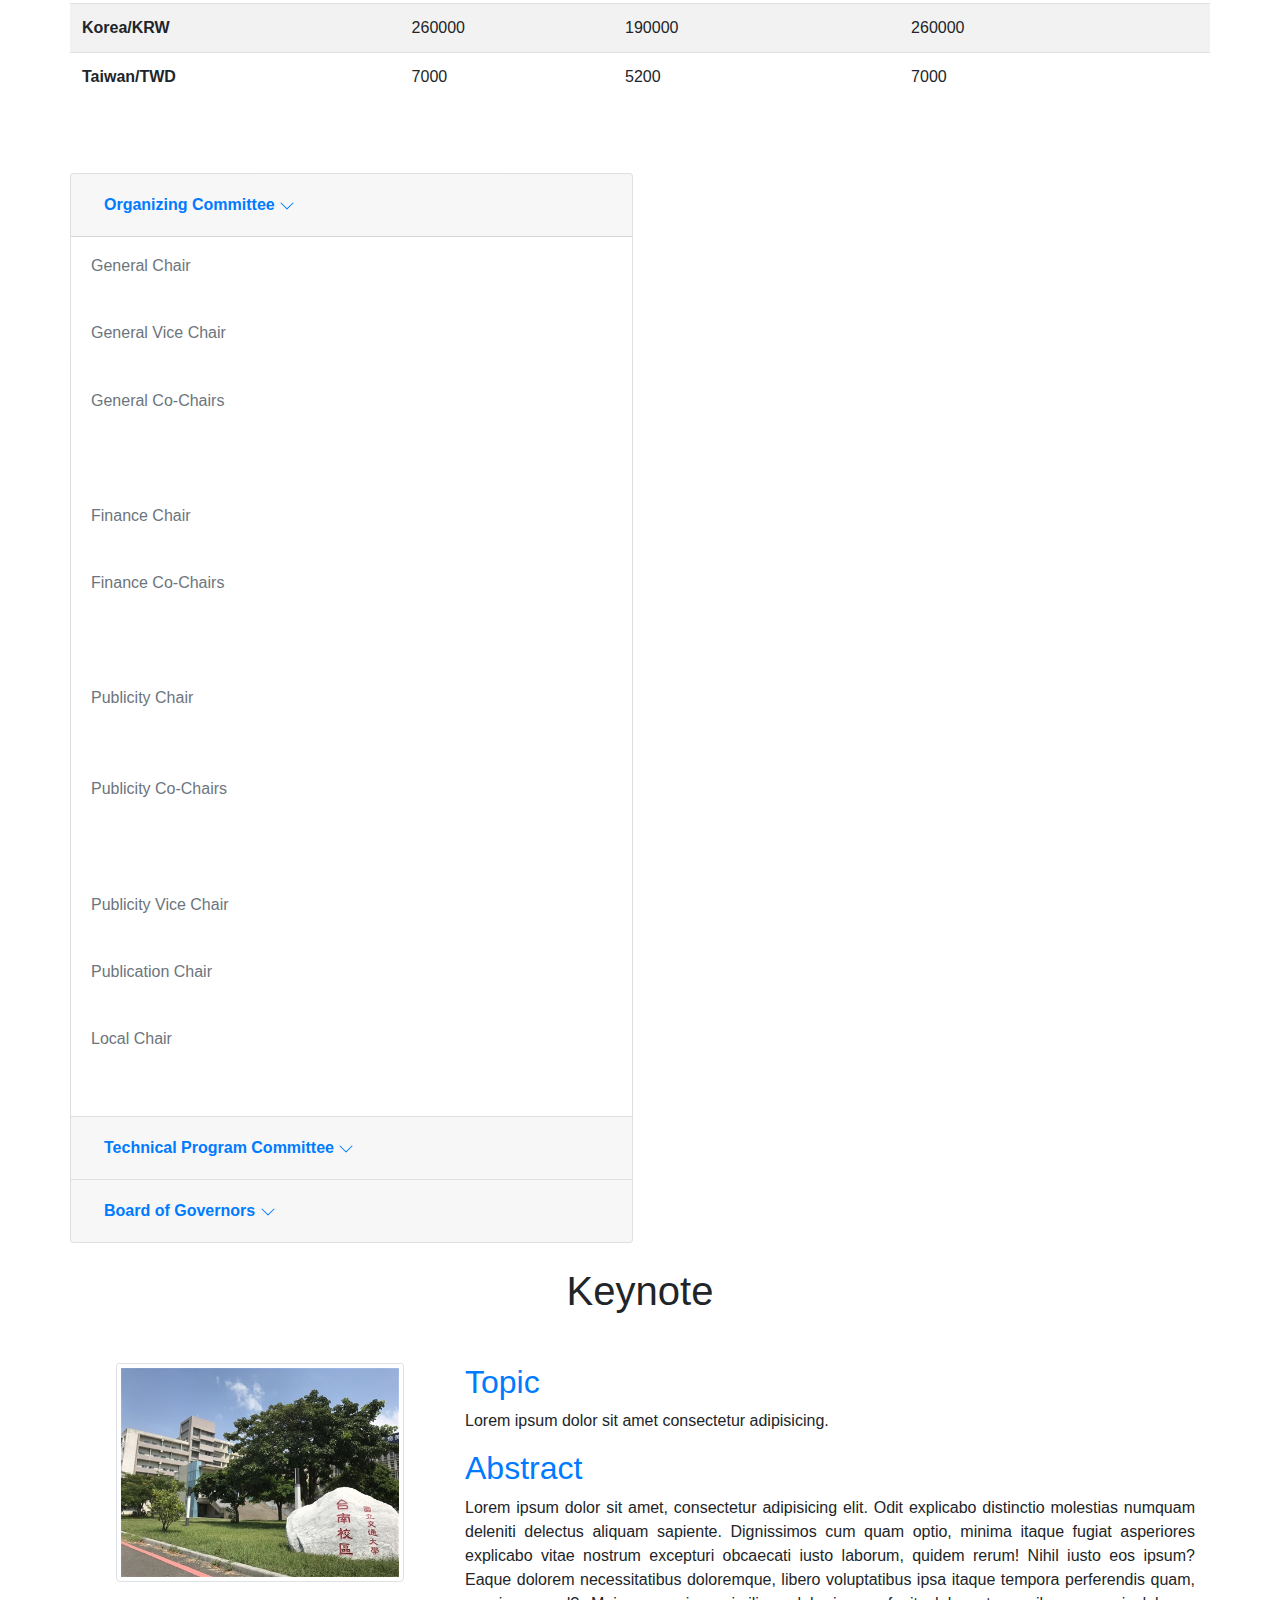
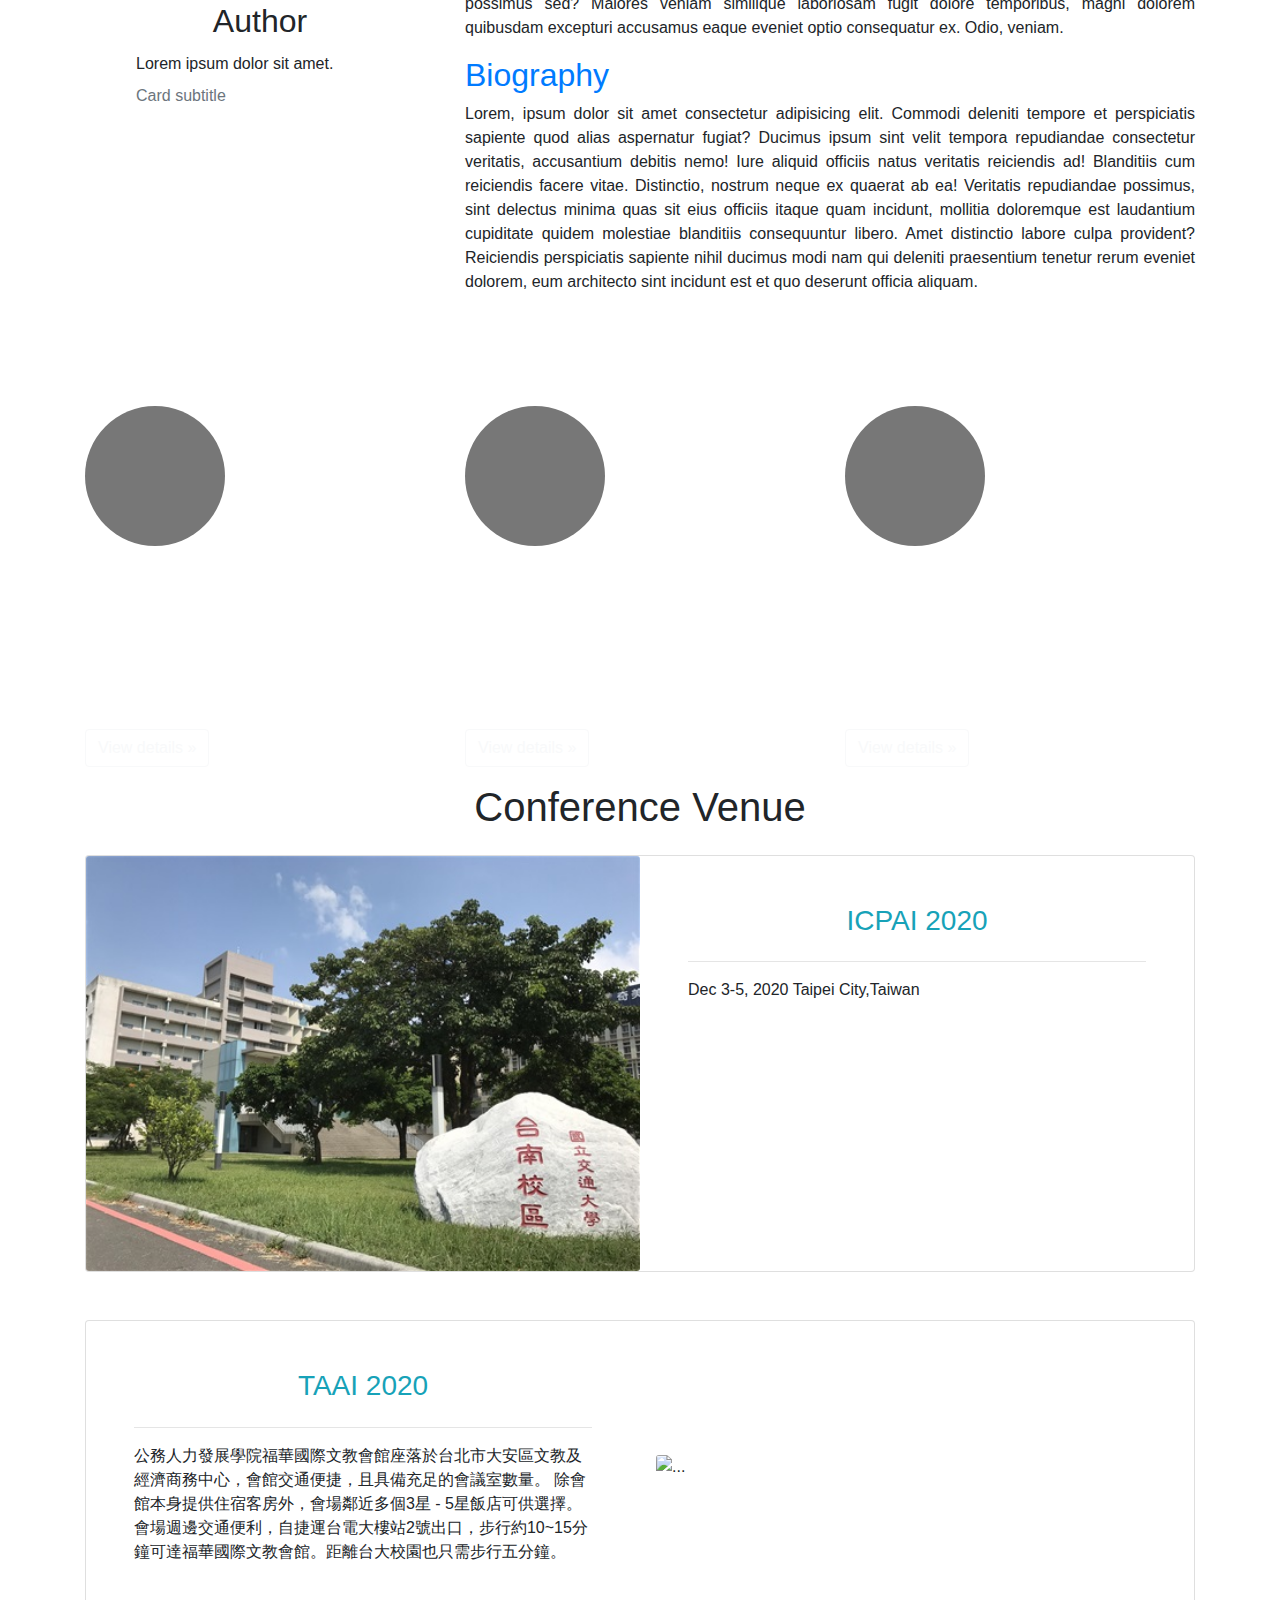
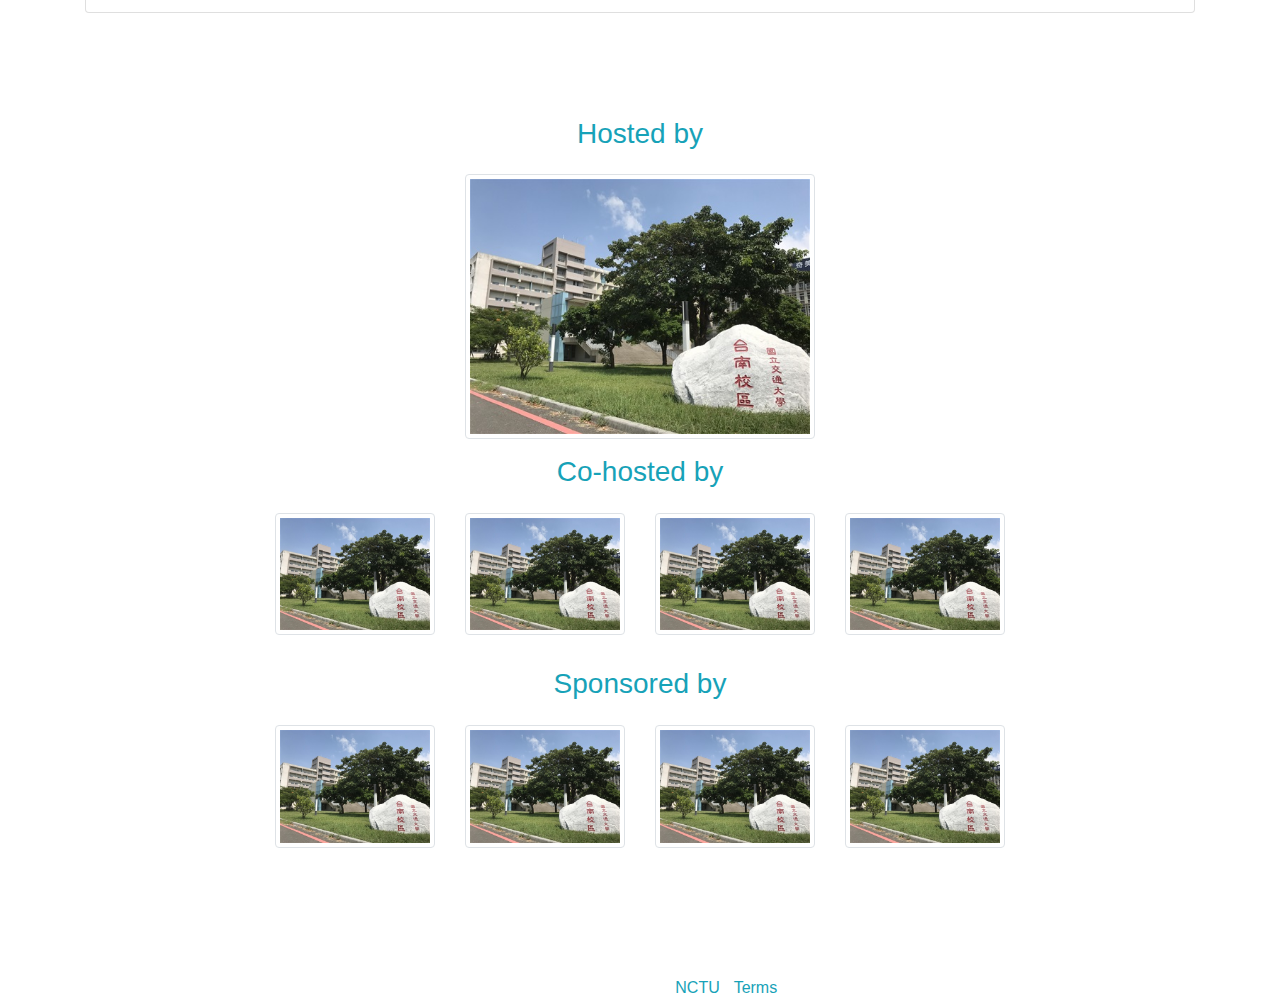
==== commit 1b47b54b: "Add files via upload" ====
--- a/icpai2020V4.html
+++ b/icpai2020V4.html
@@ -11,8 +11,8 @@
       rel="stylesheet"
       href="https://stackpath.bootstrapcdn.com/bootstrap/4.4.1/css/bootstrap.min.css"
       integrity="sha384-Vkoo8x4CGsO3+Hhxv8T/Q5PaXtkKtu6ug5TOeNV6gBiFeWPGFN9MuhOf23Q9Ifjh"
-      crossorigin="anonymous"
-    ></link>
+      crossorigin="anonymous">
+    </link>
 	
     <title>ICAPAI2020</title>
 
@@ -103,11 +103,14 @@
       <div class="container">
         <div class="row m-auto">
           <div class="col-12 col-md-6 pr-md-5 about_section">
+            <h3 class="text-center">ICPAI 2020</h3>
             <p class="text-justify content">
               The International Conference on Pervasive Artificial Intelligence (ICPAI) is intended to serve as a cross-discipline and cross-domain annual meeting to promote the AI applications in various fields. This conference provides an excellent platform for academic researchers and industrial domain experts to present, discuss, and share their most recent findings in theoretical, technological, and application-oriented findings in all aspects of AI developments and applications.
               The subjects of interest include, but are not limited to, medical diagnosis and prognosis, manufacturing, communications, robotics, smart city, urban mobility, social networks, business intelligence, humanities, law, social sciences, and human-machine co-evolving. It is not only a platform for AI knowledge exchange and sharing, but also a window for researchers and application engineers to continuously apply pervasive AI technologies on human society.<br><br>
               Year 2020 is the inauguration of ICPAI, initiated by Pervasive Artificial Intelligence Research (PAIR) labs and lots of AI professionals around the Taiwanese research community, with cooperation from Japan, China and Singapore experts. It is open to international participants, including researchers, students, and industry practitioners, in all domains who are interested in appied AI technologies.
             </p>
+            <h3 class="text-center mt-3">Co-located Conference</h3>
+            <h5 class="text-center"><a class="text-primary" href="https://taai2020.github.io/">TAAI 2020</a></h5>
           </div>
           <div class="col-12 col-md-6 pl-md-5">
             <p class="text-justify content">
@@ -129,7 +132,7 @@
                 <li>Robotics and autonomous driving</li>
               </ul>
             </p>
-          </div>
+          </div>         
         </div>
       </div>
     </section>
@@ -613,15 +616,15 @@
           <div class="col-12">
             <div class="card mb-5 venue_card">
               <div class="row no-gutters">
-                <div class="col-md-6">
+                <div class="col-md-6 my-auto">
                   <img src="images/nctu.jpg" class="card-img" alt="...">
                 </div>
                 <div class="col-md-6">
                   <div class="card-body p-5">
-                    <h3 class="card-title text-info text-center venue_title mb-4">Venue #1</h3>
+                    <h3 class="card-title text-info text-center venue_title mb-4">ICPAI 2020</h3>
                     <hr>
                     <p class="card-text content venue_content">
-                      This is a wider card with supporting text below as a natural lead-in to additional content. This content is a little bit longer.
+                      Dec 3-5, 2020 Taipei City,Taiwan
                     </p>
                     <!-- <p class="card-text"><small class="text-muted">Last updated 3 mins ago</small></p> -->
                   </div>
@@ -634,15 +637,17 @@
               <div class="row no-gutters">
                 <div class="col-md-6">
                   <div class="card-body p-5">
-                    <h3 class="card-title text-info text-center venue_title mb-4">Venue #2</h3>
+                    <h3 class="card-title text-info text-center venue_title mb-4">TAAI 2020</h3>
                     <hr>
                     <p class="card-text content venue_content">
-                      This is a wider card with supporting text below as a natural lead-in to additional content. This content is a little bit longer.
+                      公務人力發展學院福華國際文教會館座落於台北市大安區文教及經濟商務中心，會館交通便捷，且具備充足的會議室數量。
+                      除會館本身提供住宿客房外，會場鄰近多個3星 - 5星飯店可供選擇。
+                       會場週邊交通便利，自捷運台電大樓站2號出口，步行約10~15分鐘可達福華國際文教會館。距離台大校園也只需步行五分鐘。
                     </p>                  
                   </div>
                 </div>
-                <div class="col-md-6">
-                  <img src="images/nctu.jpg" class="card-img" alt="...">
+                <div class="col-md-6 my-auto p-3">
+                  <img src="images/blueSky.jpg" class="card-img " alt="...">
                 </div>
               </div>
             </div>
@@ -828,4 +833,4 @@
       });
     </script>
   </body>
-</html>
+</html>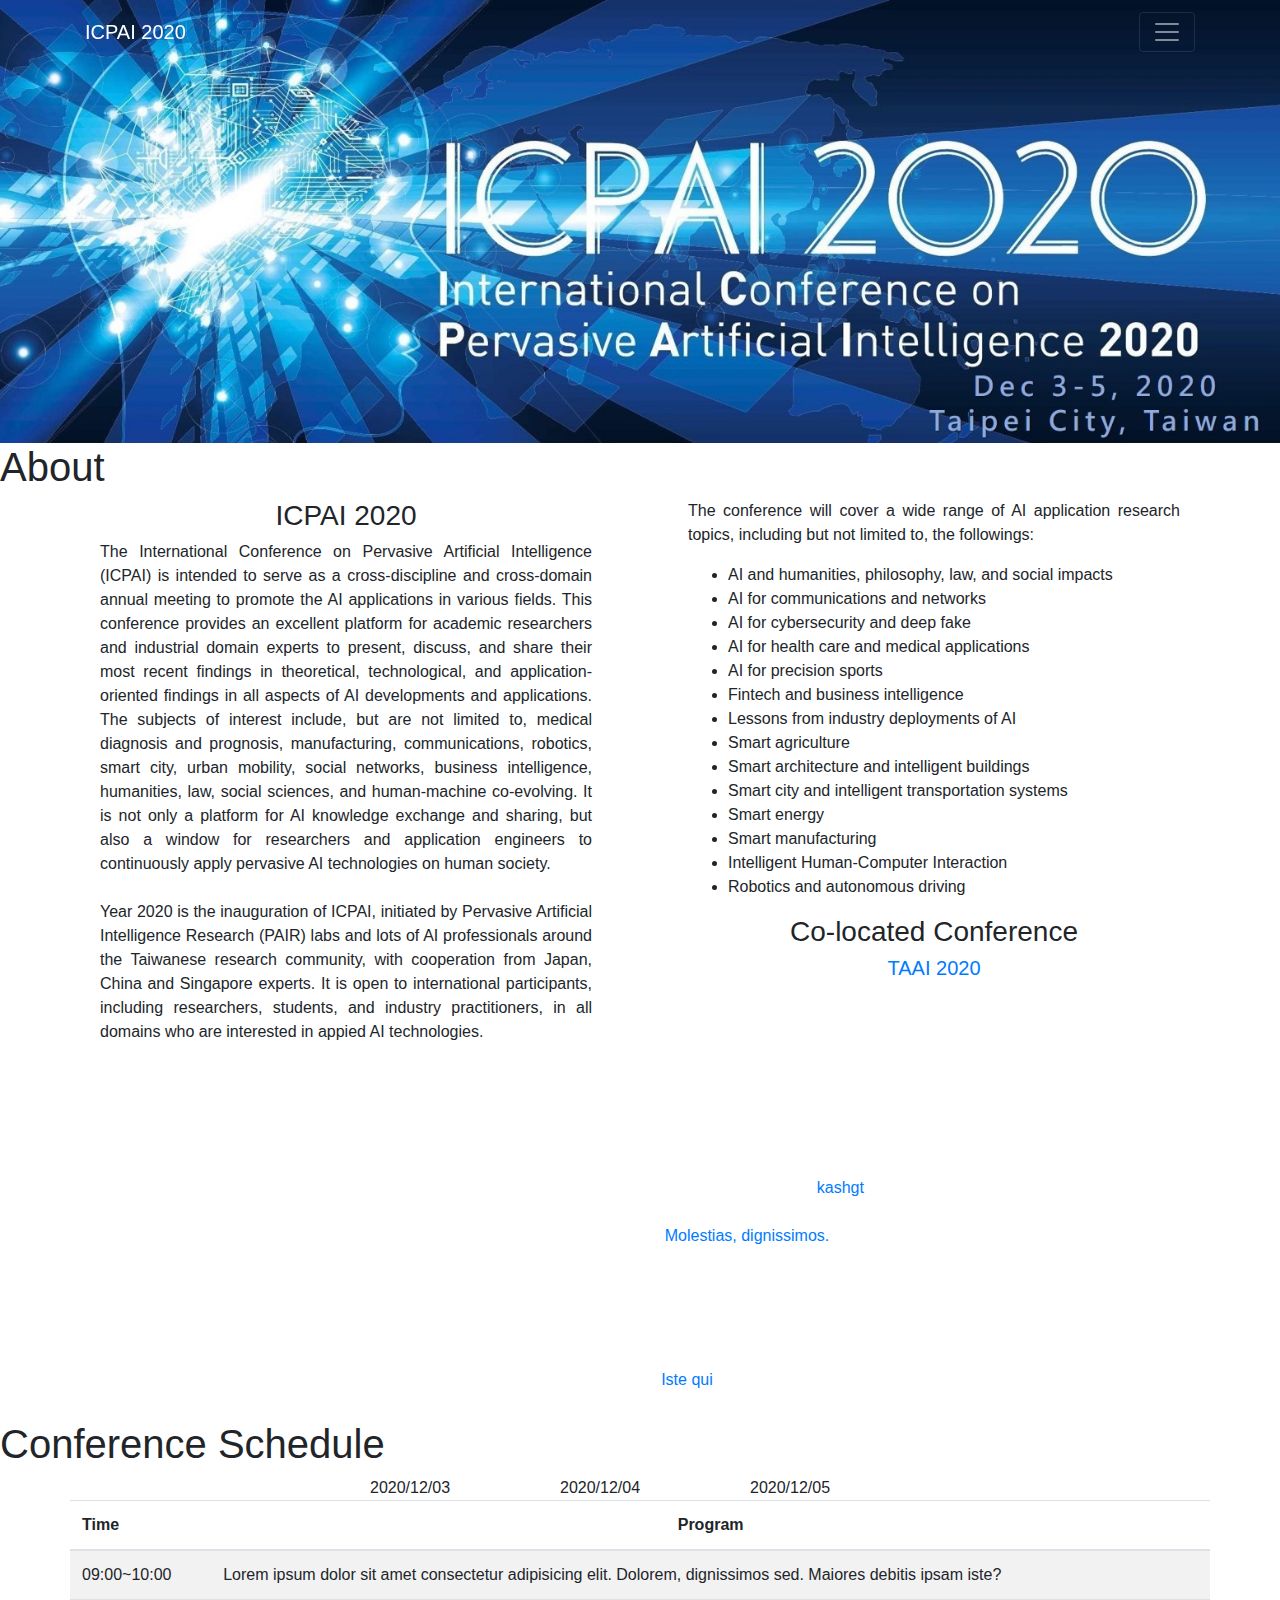
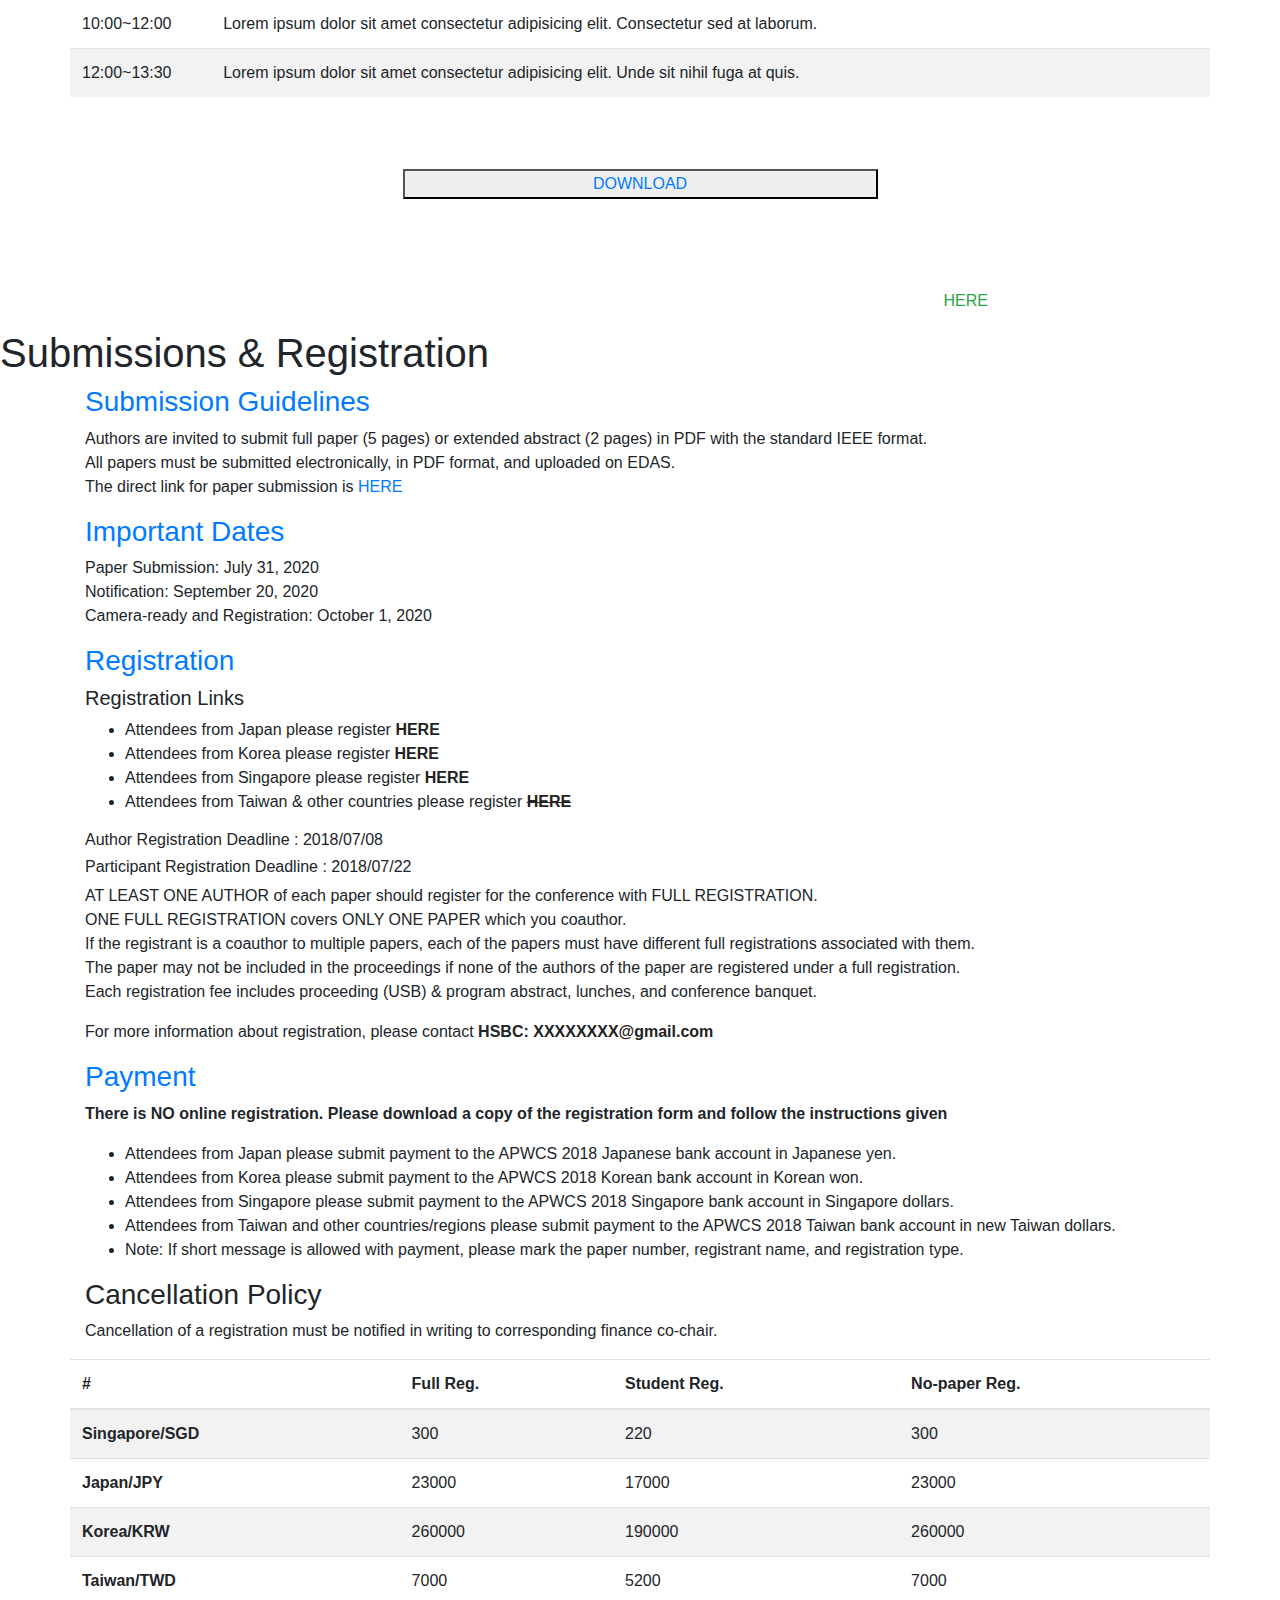
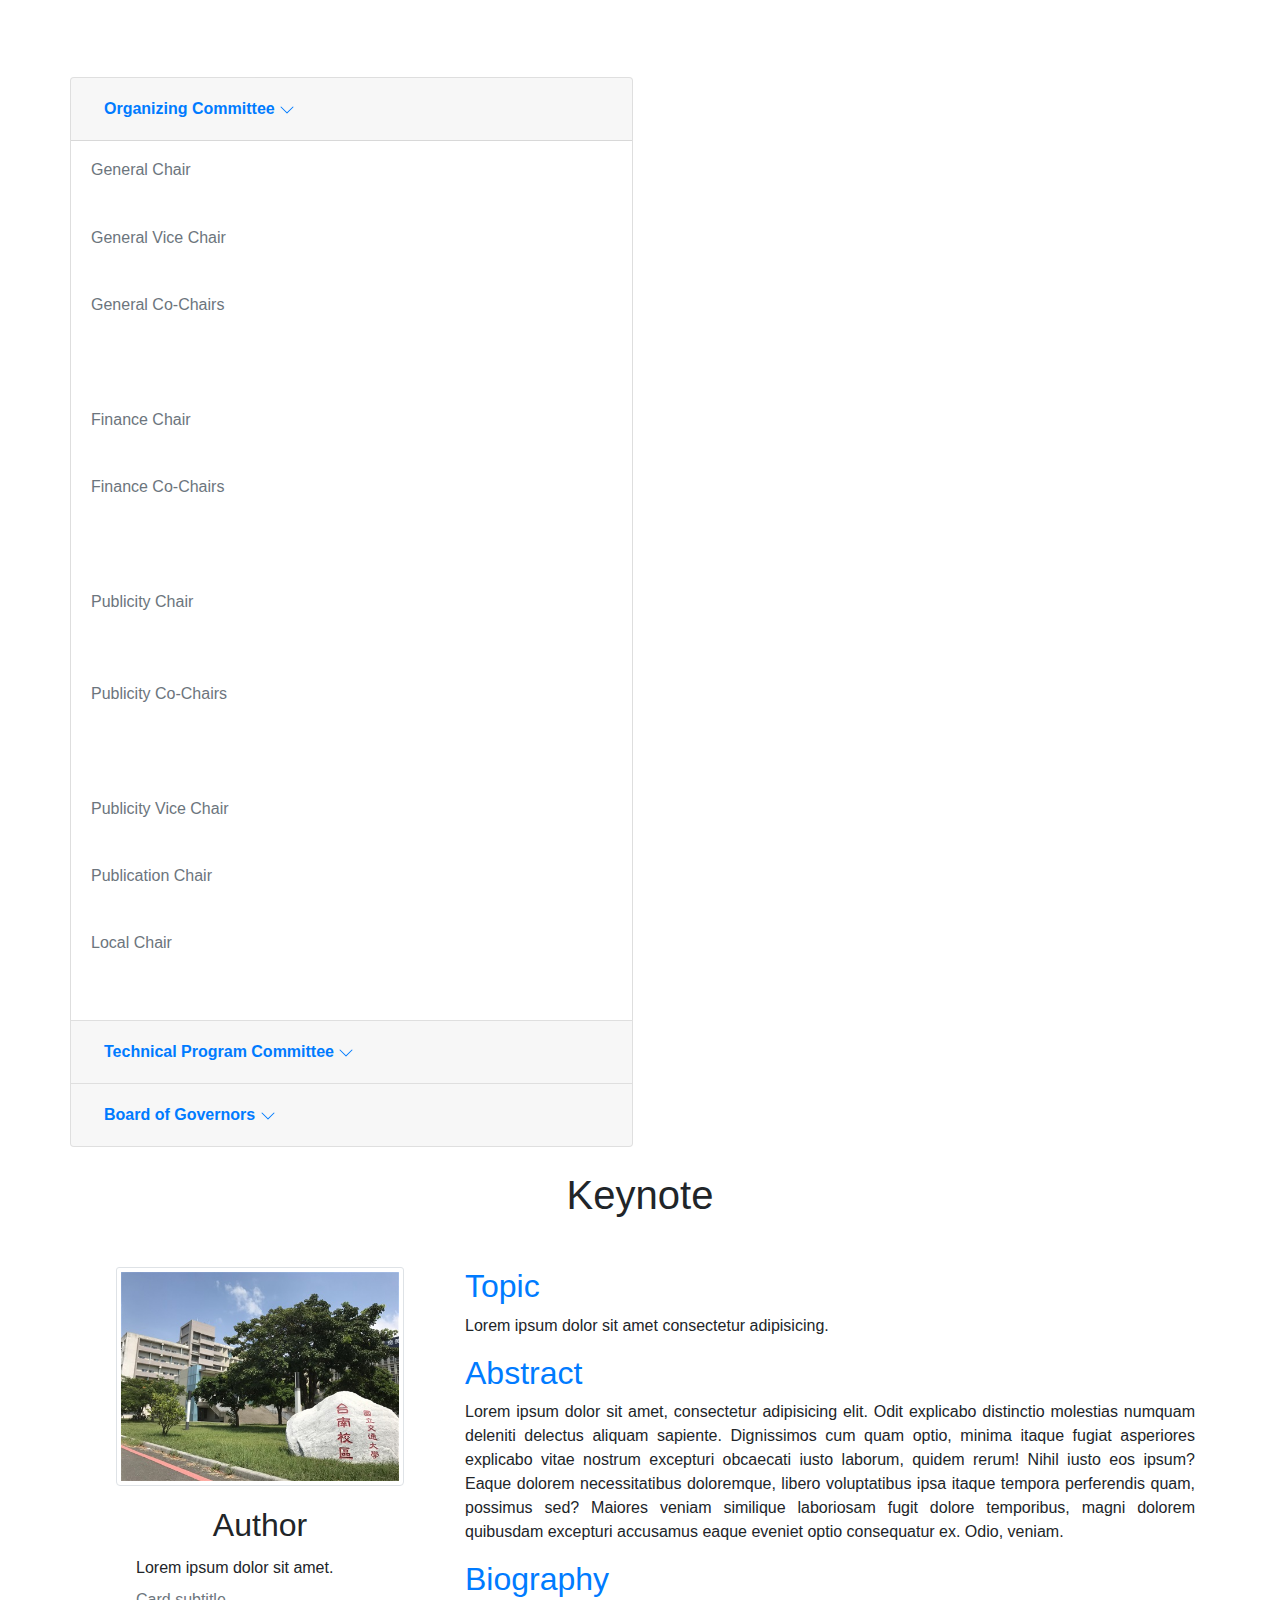
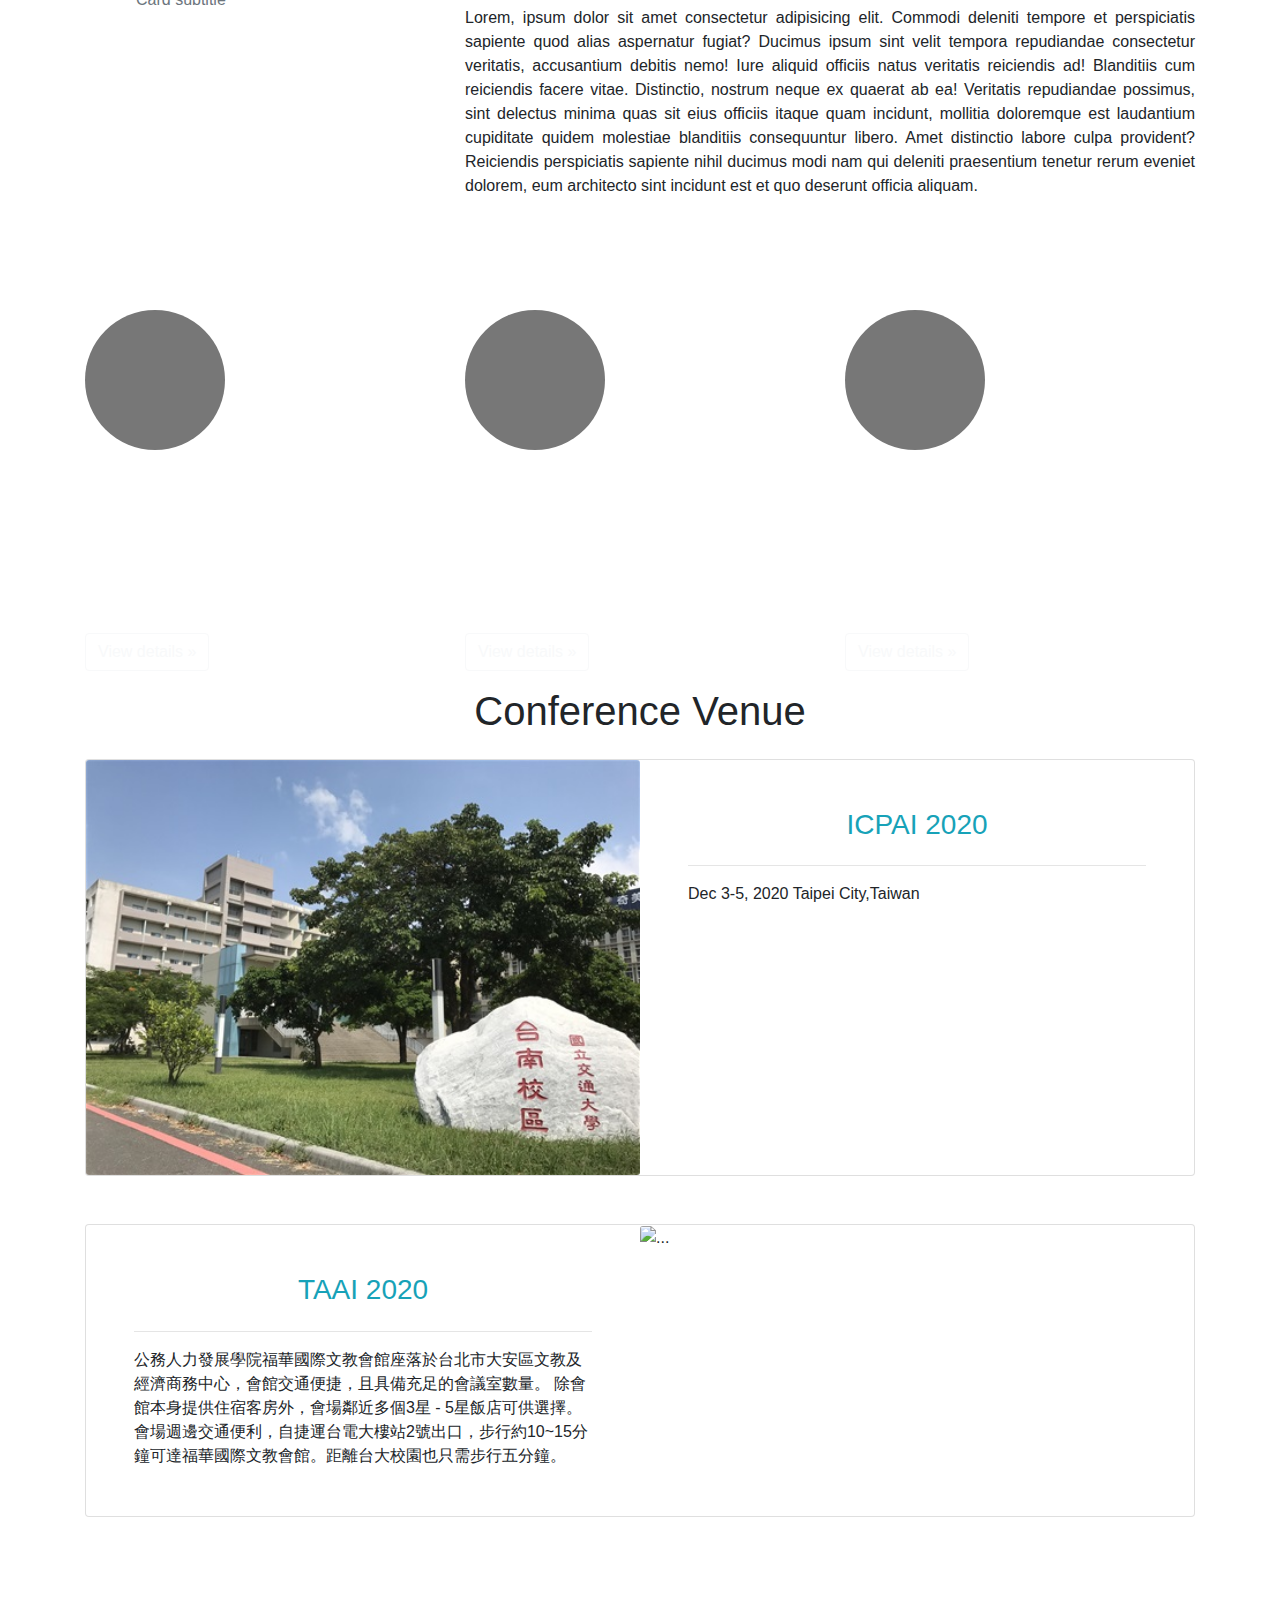
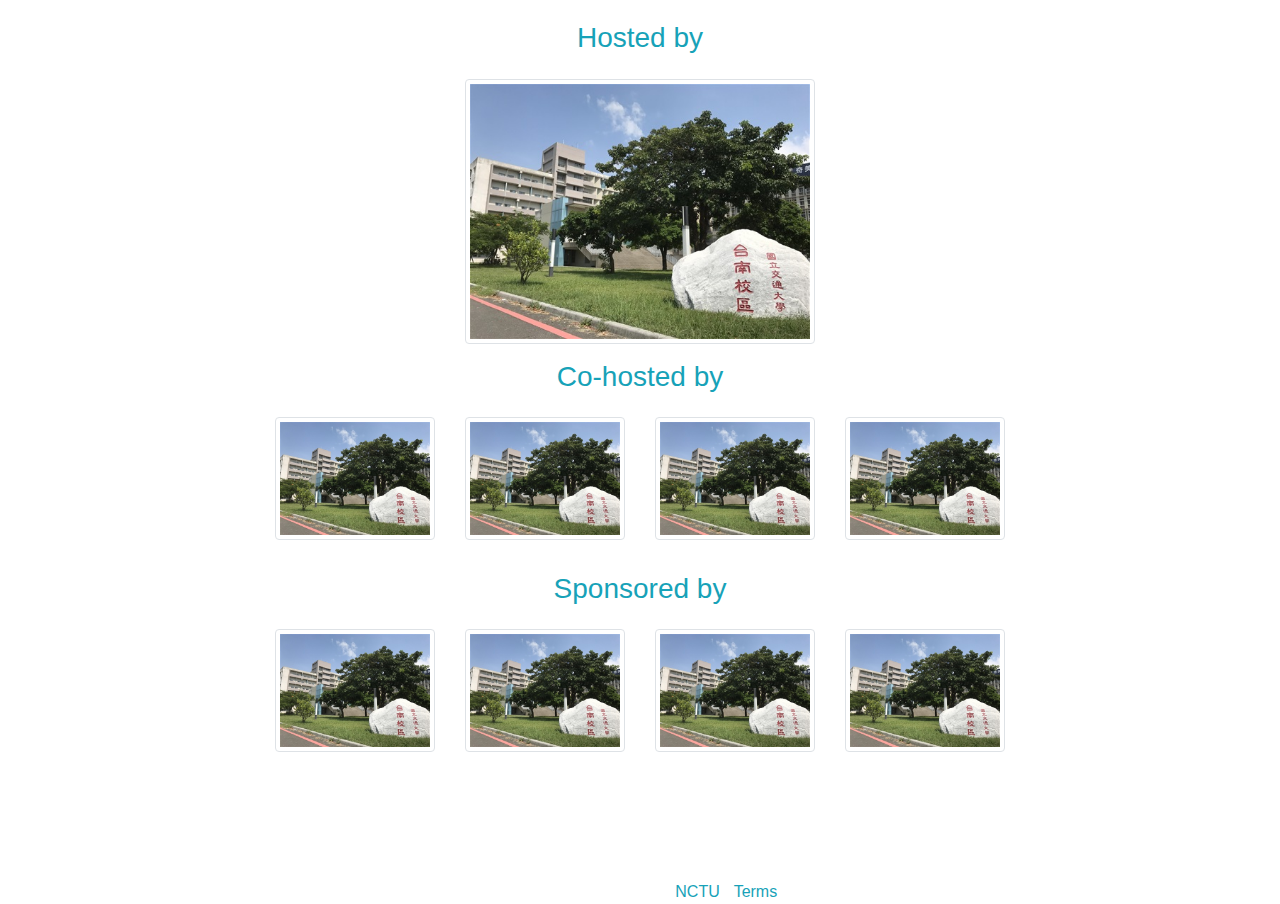
==== commit 5180540e: "Add files via upload" ====
--- a/icpai2020V4.html
+++ b/icpai2020V4.html
@@ -108,9 +108,7 @@
               The International Conference on Pervasive Artificial Intelligence (ICPAI) is intended to serve as a cross-discipline and cross-domain annual meeting to promote the AI applications in various fields. This conference provides an excellent platform for academic researchers and industrial domain experts to present, discuss, and share their most recent findings in theoretical, technological, and application-oriented findings in all aspects of AI developments and applications.
               The subjects of interest include, but are not limited to, medical diagnosis and prognosis, manufacturing, communications, robotics, smart city, urban mobility, social networks, business intelligence, humanities, law, social sciences, and human-machine co-evolving. It is not only a platform for AI knowledge exchange and sharing, but also a window for researchers and application engineers to continuously apply pervasive AI technologies on human society.<br><br>
               Year 2020 is the inauguration of ICPAI, initiated by Pervasive Artificial Intelligence Research (PAIR) labs and lots of AI professionals around the Taiwanese research community, with cooperation from Japan, China and Singapore experts. It is open to international participants, including researchers, students, and industry practitioners, in all domains who are interested in appied AI technologies.
-            </p>
-            <h3 class="text-center mt-3">Co-located Conference</h3>
-            <h5 class="text-center"><a class="text-primary" href="https://taai2020.github.io/">TAAI 2020</a></h5>
+            </p>            
           </div>
           <div class="col-12 col-md-6 pl-md-5">
             <p class="text-justify content">
@@ -132,25 +130,27 @@
                 <li>Robotics and autonomous driving</li>
               </ul>
             </p>
+            <h3 class="text-center mt-3 secondary_title">Co-located Conference</h3>
+            <h5 class="text-center"><a class="text-primary" href="https://taai2020.github.io/">TAAI 2020</a></h5>
           </div>         
         </div>
       </div>
     </section>
 
-    <section id="News" class="section news_section" >
+    <section id="News" class="section news_section " >
       <div class="container">
         <div class="row">
           <div class="col-12 col-md-12">
-            <h1 class="section_title text-white">News</h1>
+            <h1 class="section_title text-white section_title">News</h1>
             <table id="news_table" class="table table-borderless">
-              <thead>               
+              <thead class="secondary_title">               
                 <!-- <tr style="background-color:#5a8eff;color:white"> -->
                   <tr>
                   <th scope="col" class="text-white time_row1">Time</th>
                   <th scope="col" class="text-white" >Discription</th>                  
                 </tr>
               </thead>
-              <tbody>
+              <tbody class="content">
               <tr >
                   <td class="text-white">[2020/00/00]</td>
                   <td class="text-white">Lorem ipsum dolor sit amet consectetur adipisicing elit. Pariatur, consectetur! <a href="#">kashgt</a></td>
@@ -181,13 +181,13 @@
     <section id="Schedule"  class="section">
       <h1 class="section_title">Conference Schedule</h1>
       <div class="container">
-        <div class="row justify-content-center">
+        <div class="row justify-content-center secondary_title">
           <div id="schedule-date1" class="schedule_date_foucs col-10 col-md-2">2020/12/03</div>
           <div id="schedule-date2" class="schedule_date col-10 col-md-2">2020/12/04</div>
           <div id="schedule-date3" class="schedule_date col-10 col-md-2">2020/12/05</div>          
         </div>
         <div class="row">
-          <table id="schedule-table1" class="table table-striped">
+          <table id="schedule-table1" class="table table-striped content">
             <thead>
               <tr>
                 <th scope="col" class="time_row2">Time</th>
@@ -294,7 +294,7 @@
       <div class="container">
         <div class="row justify-content-center">
           <button type="button" class="col-12 col-md-5 CFP_button mb-4"><a href="#">DOWNLOAD</a></button><br>
-          <h3 class="CFP_title col-12 text-center text-white">Paper Submission Guideline</h3>
+          <h3 class="CFP_title col-12 text-center text-white secondary_title">Paper Submission Guideline</h3>
           <p class="CFP_content col-12 text-center text-white">
             Submission format of the paper is "PDF Format" (up to 5 pages) with the standard IEEE format.<br>
             Standard IEEE Conference templates for Microsoft Word or LaTeX formats can be found at:
@@ -308,20 +308,20 @@
       <h1 class="section_title">Submissions & Registration</h1>
       <div class="container">
         <div class="row">
-          <h3 class="col-12 text-primary">Submission Guidelines</h3>
+          <h3 class="col-12 text-primary secondary_title">Submission Guidelines</h3>
           <p class="col-12 content submission_content">
             Authors are invited to submit full paper (5 pages) or extended abstract (2 pages) in PDF with the standard IEEE format.<br>
             All papers must be submitted electronically, in PDF format, and uploaded on EDAS.<br>
             The direct link for paper submission is
             <a href="#">HERE</a>
           </p>
-          <h3 class="col-12 text-primary">Important Dates</h3>
+          <h3 class="col-12 text-primary secondary_title">Important Dates</h3>
           <p class="col-12 content submission_content">
             Paper Submission: July 31, 2020<br>
             Notification: September 20, 2020<br>
             Camera-ready and Registration: October 1, 2020
           </p>
-          <h3 class="col-12 text-primary">Registration</h3>
+          <h3 class="col-12 text-primary secondary_title">Registration</h3>
           <span class="col-12 content submission_content">
             <h5>Registration Links</h5>
             <ul>
@@ -341,7 +341,7 @@
             </p>
             <p>For more information about registration, please contact <b>HSBC: <a  href="mailto:XXXXXXXX@gmail.com" style="color: #222222">XXXXXXXX@gmail.com</a></b></p>
           </span>
-          <h3 class="col-12 text-primary">Payment</h3>
+          <h3 class="col-12 text-primary secondary_title">Payment</h3>
           <span class="col-12 content submission_content">
             <p><b>There is NO online registration. Please download a copy of the registration form and follow the instructions given</b></p>
             <ul>
@@ -357,7 +357,7 @@
             </p>
           </span>
           <table class="table table-striped submission_table">
-            <thead>
+            <thead class="secondary_title">
               <tr>
                 <th scope="col">#</th>
                 <th scope="col">Full Reg.</th>
@@ -405,7 +405,7 @@
               <div class="card-header" id="headingOne">
                 <h2 class="mb-0">
                   <button class="btn btn-link btn-block text-left" type="button" data-toggle="collapse" data-target="#collapseOne" aria-expanded="true" aria-controls="collapseOne">
-                    <strong>Organizing Committee</strong>
+                    <strong class="secondary_title">Organizing Committee</strong>
                     <svg class="bi bi-chevron-down" width="1em" height="1em" viewBox="0 0 16 16" fill="currentColor" xmlns="http://www.w3.org/2000/svg">
                       <path fill-rule="evenodd" d="M1.646 4.646a.5.5 0 0 1 .708 0L8 10.293l5.646-5.647a.5.5 0 0 1 .708.708l-6 6a.5.5 0 0 1-.708 0l-6-6a.5.5 0 0 1 0-.708z"/>
                     </svg>
@@ -449,7 +449,7 @@
               <div class="card-header" id="headingTwo">
                 <h2 class="mb-0">
                   <button class="btn btn-link btn-block text-left collapsed" type="button" data-toggle="collapse" data-target="#collapseTwo" aria-expanded="false" aria-controls="collapseTwo">
-                  <strong>Technical Program Committee</strong>
+                  <strong class="secondary_title">Technical Program Committee</strong>
                   <svg class="bi bi-chevron-down" width="1em" height="1em" viewBox="0 0 16 16" fill="currentColor" xmlns="http://www.w3.org/2000/svg">
                     <path fill-rule="evenodd" d="M1.646 4.646a.5.5 0 0 1 .708 0L8 10.293l5.646-5.647a.5.5 0 0 1 .708.708l-6 6a.5.5 0 0 1-.708 0l-6-6a.5.5 0 0 1 0-.708z"/>
                   </svg>
@@ -473,7 +473,7 @@
               <div class="card-header" id="headingThree">
                 <h2 class="mb-0">
                   <button class="btn btn-link btn-block text-left collapsed" type="button" data-toggle="collapse" data-target="#collapseThree" aria-expanded="false" aria-controls="collapseThree">
-                  <strong>Board of Governors</strong>
+                  <strong class="secondary_title">Board of Governors</strong>
                   <svg class="bi bi-chevron-down" width="1em" height="1em" viewBox="0 0 16 16" fill="currentColor" xmlns="http://www.w3.org/2000/svg">
                     <path fill-rule="evenodd" d="M1.646 4.646a.5.5 0 0 1 .708 0L8 10.293l5.646-5.647a.5.5 0 0 1 .708.708l-6 6a.5.5 0 0 1-.708 0l-6-6a.5.5 0 0 1 0-.708z"/>
                   </svg>
@@ -504,7 +504,7 @@
     <section class="keynote_section" id="Keynote">
       <div class="container">
         <div class="row mb-5">
-          <h1 class="text-center m-auto">Keynote</h1>
+          <h1 class="text-center m-auto section_title">Keynote</h1>
         </div>
         <div class="row">
           <div class="col-12 col-md-4 mb-3">
@@ -518,11 +518,11 @@
             </div>
           </div>
           <div class="col-12 col-md-8">
-            <h2 class="text-primary">Topic</h2>
+            <h2 class="text-primary secondary_title">Topic</h2>
             <p class="text-justify content">Lorem ipsum dolor sit amet consectetur adipisicing.</p>
-            <h2 class="text-primary">Abstract</h2>
+            <h2 class="text-primary secondary_title">Abstract</h2>
             <p class="text-justify content">Lorem ipsum dolor sit amet, consectetur adipisicing elit. Odit explicabo distinctio molestias numquam deleniti delectus aliquam sapiente. Dignissimos cum quam optio, minima itaque fugiat asperiores explicabo vitae nostrum excepturi obcaecati iusto laborum, quidem rerum! Nihil iusto eos ipsum? Eaque dolorem necessitatibus doloremque, libero voluptatibus ipsa itaque tempora perferendis quam, possimus sed? Maiores veniam similique laboriosam fugit dolore temporibus, magni dolorem quibusdam excepturi accusamus eaque eveniet optio consequatur ex. Odio, veniam.</p>
-            <h2 class="text-primary">Biography</h2>
+            <h2 class="text-primary secondary_title">Biography</h2>
             <p class="text-justify content">Lorem, ipsum dolor sit amet consectetur adipisicing elit. Commodi deleniti tempore et perspiciatis sapiente quod alias aspernatur fugiat? Ducimus ipsum sint velit tempora repudiandae consectetur veritatis, accusantium debitis nemo! Iure aliquid officiis natus veritatis reiciendis ad! Blanditiis cum reiciendis facere vitae. Distinctio, nostrum neque ex quaerat ab ea! Veritatis repudiandae possimus, sint delectus minima quas sit eius officiis itaque quam incidunt, mollitia doloremque est laudantium cupiditate quidem molestiae blanditiis consequuntur libero. Amet distinctio labore culpa provident? Reiciendis perspiciatis sapiente nihil ducimus modi nam qui deleniti praesentium tenetur rerum eveniet dolorem, eum architecto sint incidunt est et quo deserunt officia aliquam.</p>
           </div>
         </div>
@@ -580,10 +580,10 @@
       </div>
     </section> -->
 
-    <section class="invited_section" id="Invited"> <!--background-color:#5385c1;-->
+    <section class="invited_section " id="Invited"> <!--background-color:#5385c1;-->
       <div class="container marketing text-white">
         <div class="row mb-5">
-          <h1 class="m-auto">Invited Talks</h1>
+          <h1 class="m-auto section_title">Invited Talks</h1>
         </div>
         <div class="row">
           <div class="col-lg-4">
@@ -646,8 +646,8 @@
                     </p>                  
                   </div>
                 </div>
-                <div class="col-md-6 my-auto p-3">
-                  <img src="images/blueSky.jpg" class="card-img " alt="...">
+                <div class="col-md-6">
+                  <img src="images/blueSky.jpg" class="card-img h-100" alt="...">
                 </div>
               </div>
             </div>
